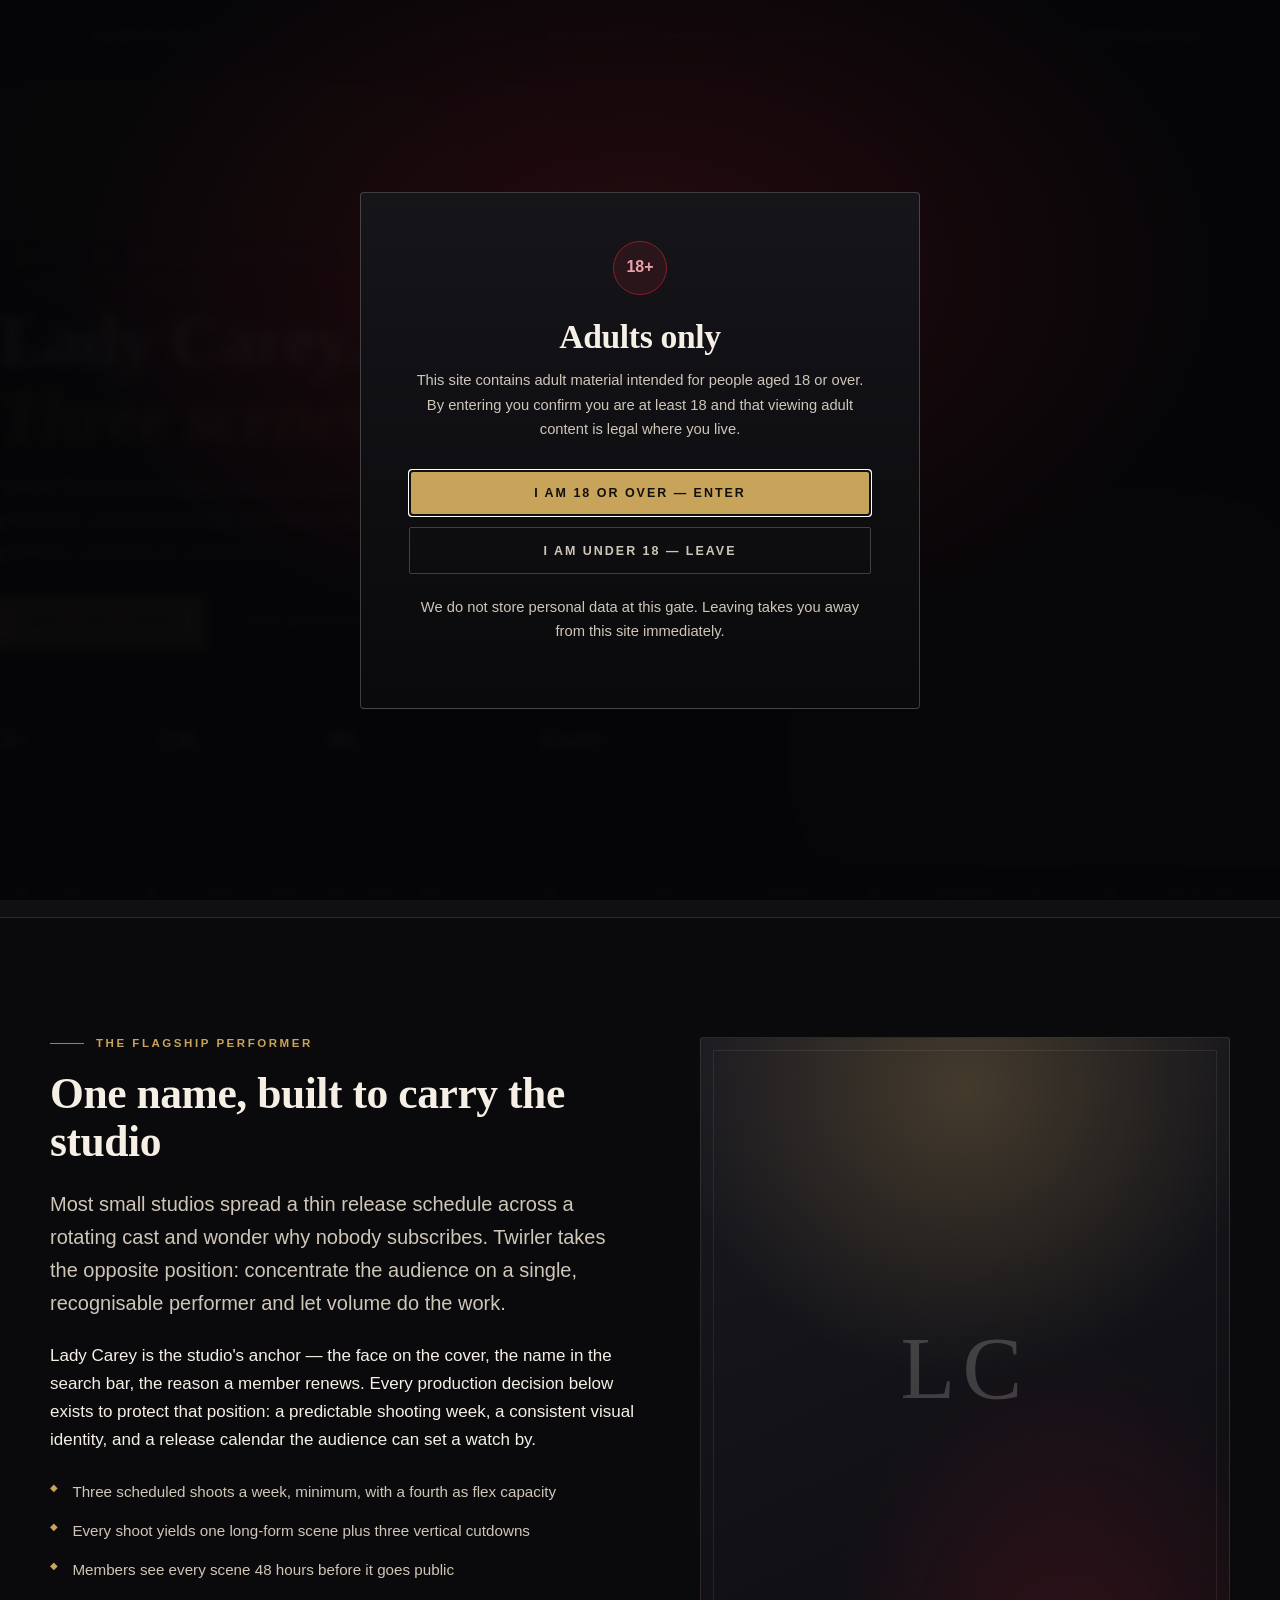
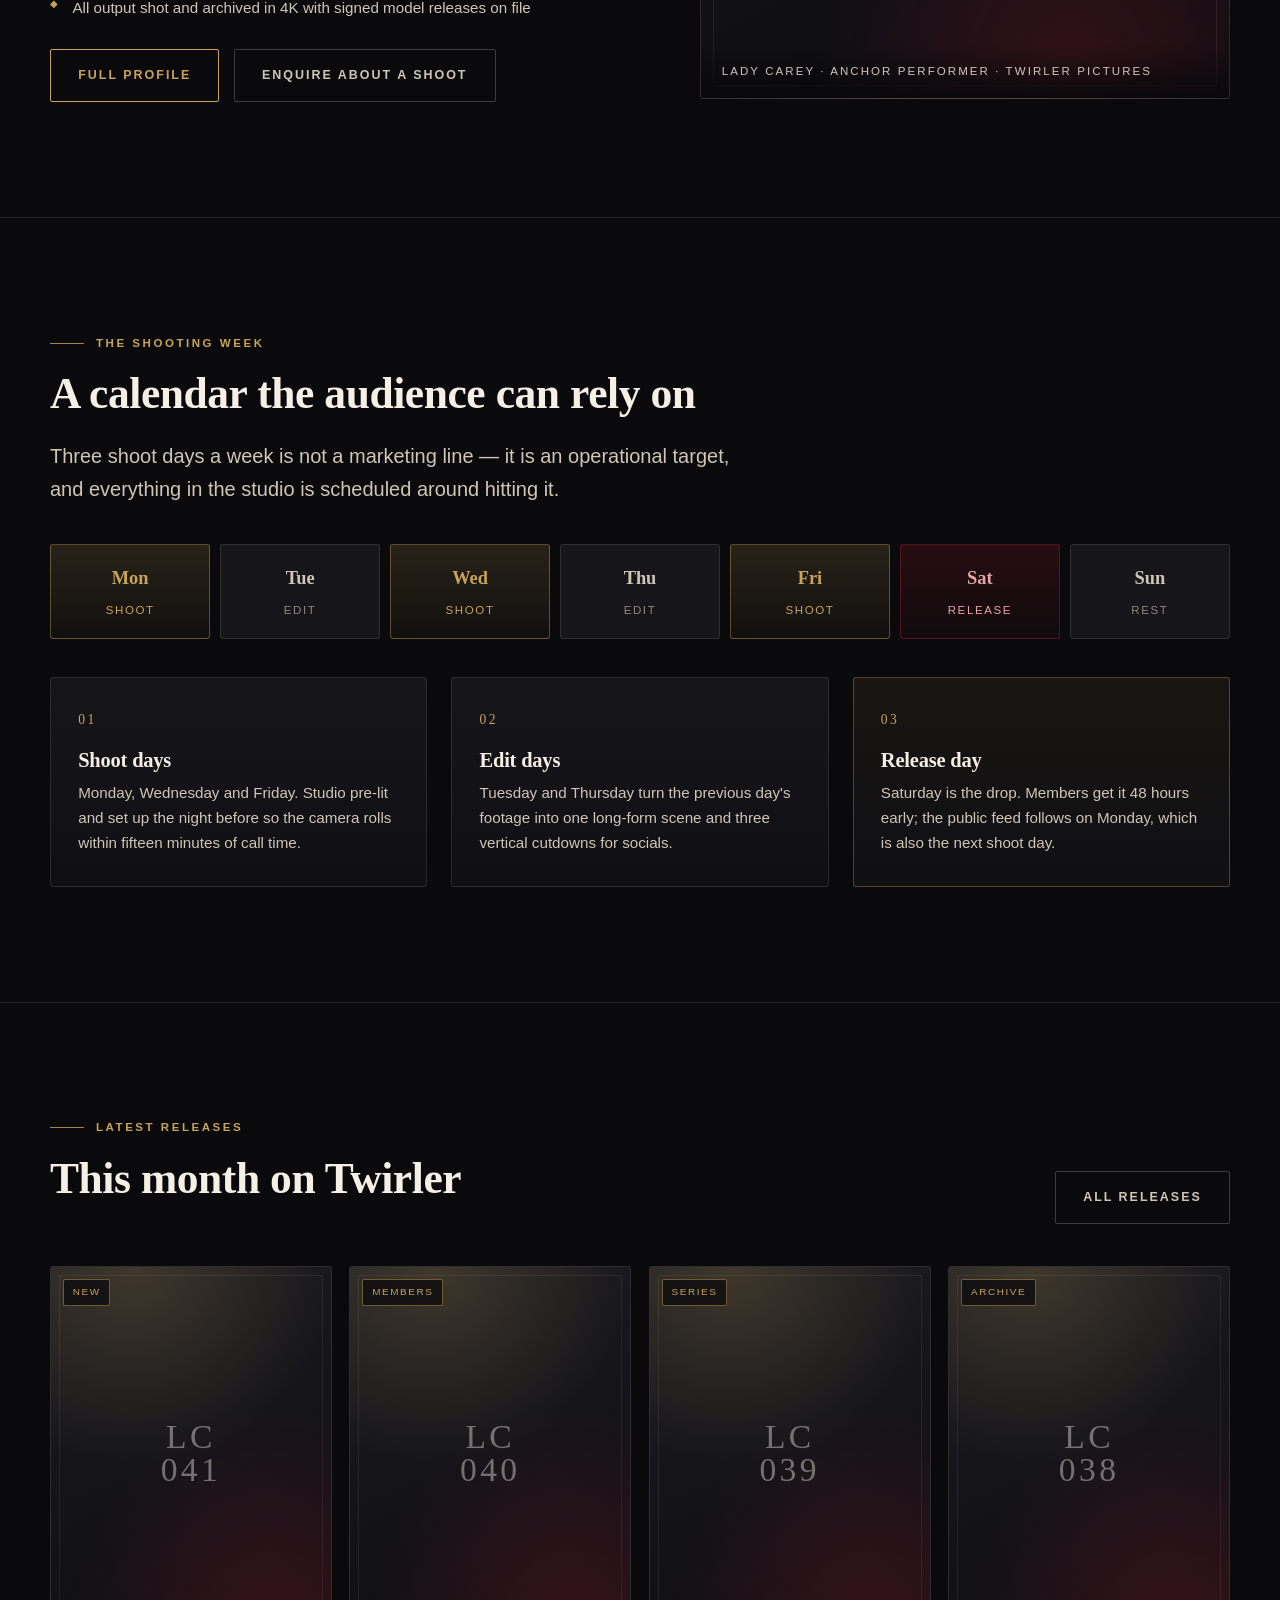
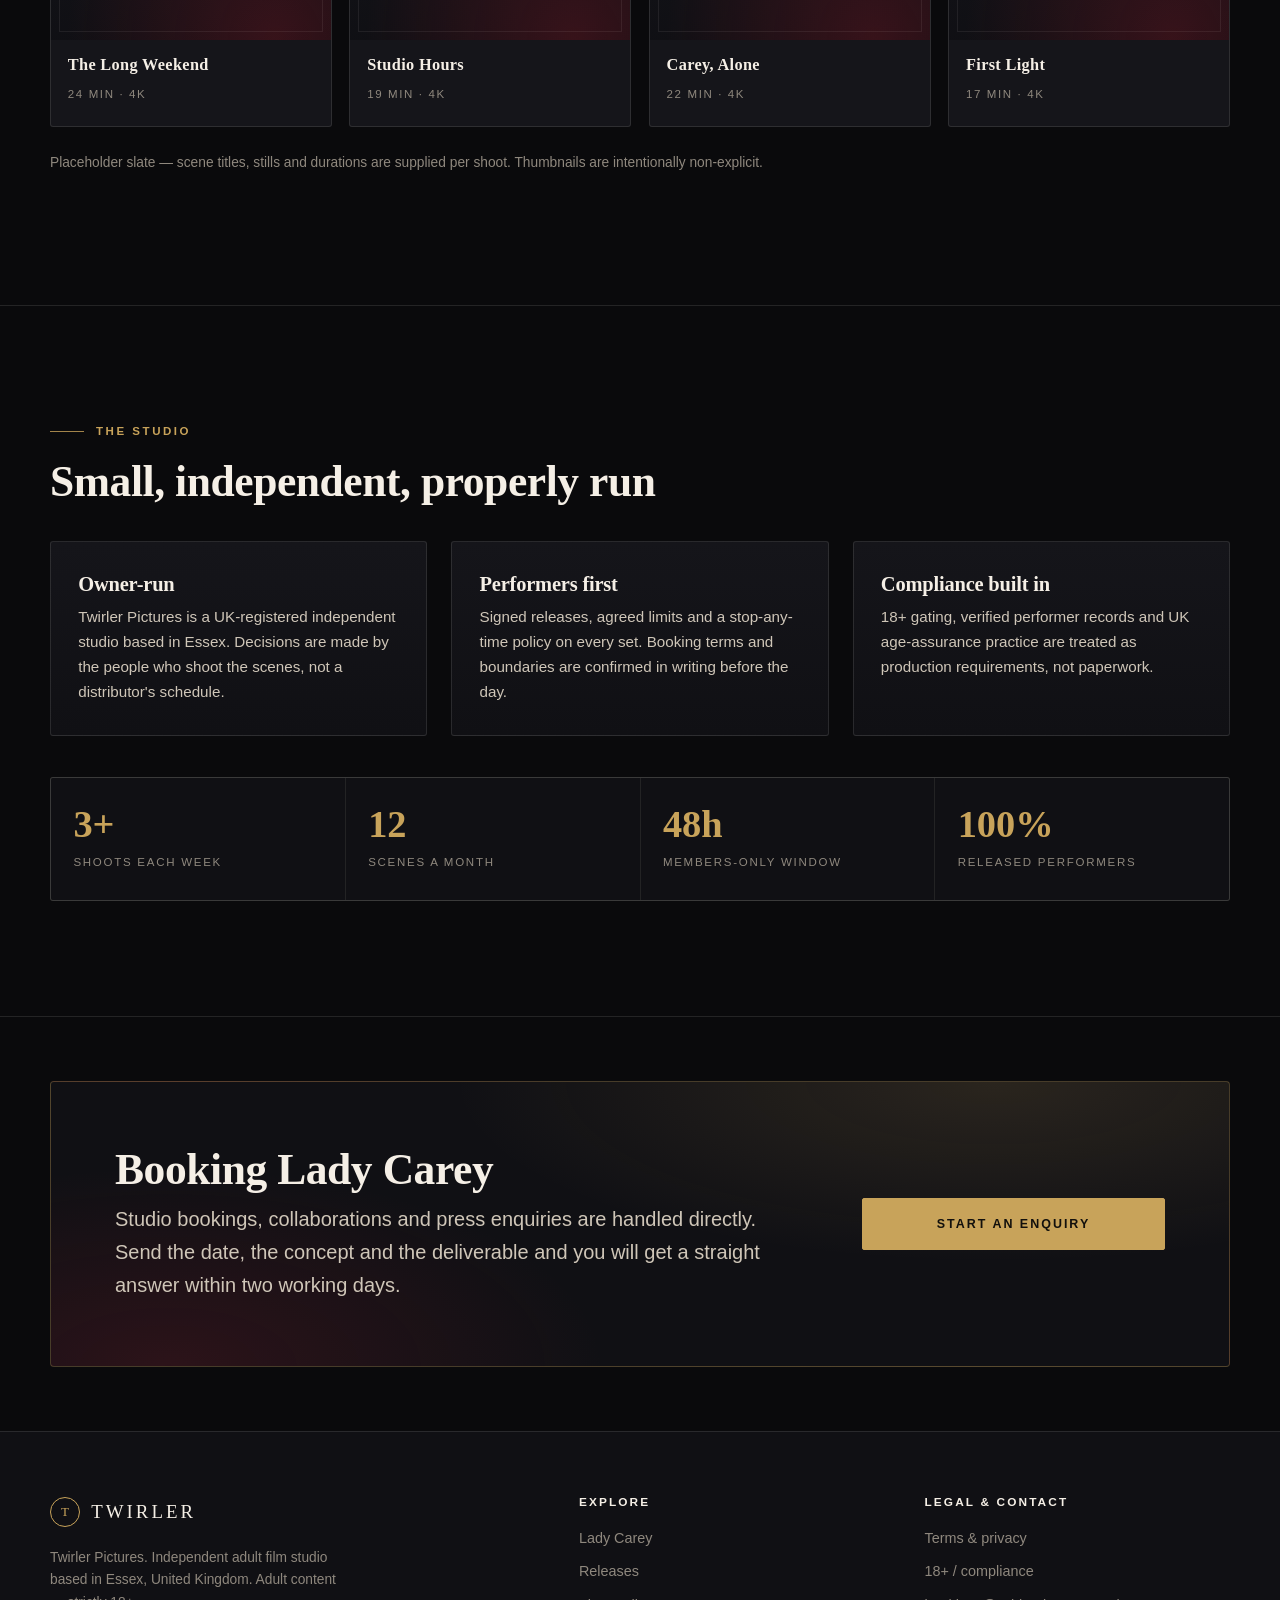
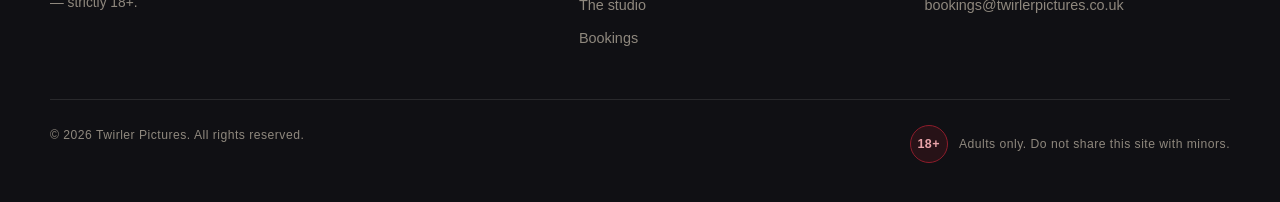
==== index.html @ 987fd709 "Add Twirler site (Lady Carey-led), Hatchable deploy guide and business plan PDF - Static site: age g" ====
<!DOCTYPE html>
<html lang="en-GB" class="gated">
<head>
<meta charset="utf-8">
<meta name="viewport" content="width=device-width, initial-scale=1">
<title>Twirler Pictures — Lady Carey</title>
<meta name="description" content="Twirler Pictures is an independent adult studio based in Essex, UK. Home of Lady Carey — three new shoots every week.">
<meta name="robots" content="noindex">
<link rel="stylesheet" href="assets/css/site.css">
</head>
<body>

<!-- ================= AGE GATE ================= -->
<div class="gate" id="age-gate" role="dialog" aria-modal="true" aria-labelledby="gate-title">
  <div class="gate-panel">
    <div class="badge-18">18+</div>
    <h2 id="gate-title">Adults only</h2>
    <p>This site contains adult material intended for people aged 18 or over. By entering you confirm you are at least 18 and that viewing adult content is legal where you live.</p>
    <div class="gate-actions">
      <button class="btn btn--solid" data-gate-enter type="button">I am 18 or over — enter</button>
      <button class="btn btn--ghost" data-gate-exit type="button">I am under 18 — leave</button>
    </div>
    <p class="gate-small">We do not store personal data at this gate. Leaving takes you away from this site immediately.</p>
  </div>
</div>

<!-- ================= NAV ================= -->
<header class="nav">
  <div class="wrap nav-inner">
    <a class="brand" href="index.html"><span class="brand-mark">T</span> Twirler</a>
    <nav class="nav-links" aria-label="Primary">
      <a href="lady-carey.html">Lady Carey</a>
      <a href="shoots.html">Releases</a>
      <a href="studio.html">Studio</a>
      <a href="booking.html">Bookings</a>
    </nav>
    <a class="btn btn--ghost" href="booking.html">Work with us</a>
  </div>
</header>

<main id="main" tabindex="-1">

  <!-- ================= HERO ================= -->
  <section class="hero">
    <div class="wrap hero-inner">
      <span class="hero-kicker"><span class="dot"></span> Essex, UK · New scenes every week</span>
      <h1>Lady Carey.<br><em>Three scenes a week.</em></h1>
      <p class="hero-sub">Twirler Pictures is a small, owner-run adult studio built around one performer and one promise: a reliable release rhythm, shot properly, released on schedule.</p>
      <div class="btn-row">
        <a class="btn btn--solid" href="lady-carey.html">Meet Lady Carey</a>
        <a class="btn btn--ghost" href="shoots.html">See the release slate</a>
      </div>
      <div class="hero-meta">
        <div><b>3+</b><span>Shoots / week</span></div>
        <div><b>156</b><span>Releases / year</span></div>
        <div><b>4K</b><span>Production standard</span></div>
        <div><b>Essex</b><span>Studio base</span></div>
      </div>
    </div>
  </section>

  <div class="strip" aria-hidden="true">
    <div class="strip-track">
      <span>Lady Carey</span><span>New scene every Mon · Wed · Fri</span><span>4K &amp; vertical cutdowns</span><span>Members first</span><span>Booking 2027</span>
      <span>Lady Carey</span><span>New scene every Mon · Wed · Fri</span><span>4K &amp; vertical cutdowns</span><span>Members first</span><span>Booking 2027</span>
    </div>
  </div>

  <!-- ================= THE CASE FOR CAREY ================= -->
  <section class="section">
    <div class="wrap split">
      <div>
        <p class="eyebrow">The flagship performer</p>
        <h2>One name, built to carry the studio</h2>
        <p class="lede">Most small studios spread a thin release schedule across a rotating cast and wonder why nobody subscribes. Twirler takes the opposite position: concentrate the audience on a single, recognisable performer and let volume do the work.</p>
        <p>Lady Carey is the studio's anchor — the face on the cover, the name in the search bar, the reason a member renews. Every production decision below exists to protect that position: a predictable shooting week, a consistent visual identity, and a release calendar the audience can set a watch by.</p>
        <ul class="tick">
          <li>Three scheduled shoots a week, minimum, with a fourth as flex capacity</li>
          <li>Every shoot yields one long-form scene plus three vertical cutdowns</li>
          <li>Members see every scene 48 hours before it goes public</li>
          <li>All output shot and archived in 4K with signed model releases on file</li>
        </ul>
        <div class="btn-row">
          <a class="btn" href="lady-carey.html">Full profile</a>
          <a class="btn btn--ghost" href="booking.html">Enquire about a shoot</a>
        </div>
      </div>
      <div class="portrait">
        <span class="frame" aria-hidden="true"></span>
        <span class="initials" aria-hidden="true">LC</span>
        <span class="caption">Lady Carey · Anchor performer · Twirler Pictures</span>
      </div>
    </div>
  </section>

  <!-- ================= RHYTHM ================= -->
  <section class="section">
    <div class="wrap">
      <p class="eyebrow">The shooting week</p>
      <h2>A calendar the audience can rely on</h2>
      <p class="lede">Three shoot days a week is not a marketing line — it is an operational target, and everything in the studio is scheduled around hitting it.</p>
      <div class="rhythm" role="list" aria-label="Weekly production calendar">
        <div class="day is-shoot" role="listitem"><b>Mon</b>Shoot</div>
        <div class="day" role="listitem"><b>Tue</b>Edit</div>
        <div class="day is-shoot" role="listitem"><b>Wed</b>Shoot</div>
        <div class="day" role="listitem"><b>Thu</b>Edit</div>
        <div class="day is-shoot" role="listitem"><b>Fri</b>Shoot</div>
        <div class="day is-live" role="listitem"><b>Sat</b>Release</div>
        <div class="day" role="listitem"><b>Sun</b>Rest</div>
      </div>
      <div class="grid grid-3" style="margin-top:2.4rem">
        <article class="card">
          <span class="num">01</span>
          <h3>Shoot days</h3>
          <p>Monday, Wednesday and Friday. Studio pre-lit and set up the night before so the camera rolls within fifteen minutes of call time.</p>
        </article>
        <article class="card">
          <span class="num">02</span>
          <h3>Edit days</h3>
          <p>Tuesday and Thursday turn the previous day's footage into one long-form scene and three vertical cutdowns for socials.</p>
        </article>
        <article class="card card--feature">
          <span class="num">03</span>
          <h3>Release day</h3>
          <p>Saturday is the drop. Members get it 48 hours early; the public feed follows on Monday, which is also the next shoot day.</p>
        </article>
      </div>
    </div>
  </section>

  <!-- ================= LATEST ================= -->
  <section class="section">
    <div class="wrap">
      <div style="display:flex;flex-wrap:wrap;gap:1.5rem;justify-content:space-between;align-items:flex-end">
        <div>
          <p class="eyebrow">Latest releases</p>
          <h2>This month on Twirler</h2>
        </div>
        <a class="btn btn--ghost" href="shoots.html">All releases</a>
      </div>
      <div class="releases">
        <article class="release"><span class="tag">New</span><div class="release-thumb"><span class="mono">LC<br>041</span></div><div class="release-body"><h4>The Long Weekend</h4><span>24 min · 4K</span></div></article>
        <article class="release"><span class="tag">Members</span><div class="release-thumb"><span class="mono">LC<br>040</span></div><div class="release-body"><h4>Studio Hours</h4><span>19 min · 4K</span></div></article>
        <article class="release"><span class="tag">Series</span><div class="release-thumb"><span class="mono">LC<br>039</span></div><div class="release-body"><h4>Carey, Alone</h4><span>22 min · 4K</span></div></article>
        <article class="release"><span class="tag">Archive</span><div class="release-thumb"><span class="mono">LC<br>038</span></div><div class="release-body"><h4>First Light</h4><span>17 min · 4K</span></div></article>
      </div>
      <p class="small muted" style="margin-top:1.6rem">Placeholder slate — scene titles, stills and durations are supplied per shoot. Thumbnails are intentionally non-explicit.</p>
    </div>
  </section>

  <!-- ================= STUDIO ================= -->
  <section class="section">
    <div class="wrap">
      <p class="eyebrow">The studio</p>
      <h2>Small, independent, properly run</h2>
      <div class="grid grid-3" style="margin-top:2.2rem">
        <article class="card">
          <h3>Owner-run</h3>
          <p>Twirler Pictures is a UK-registered independent studio based in Essex. Decisions are made by the people who shoot the scenes, not a distributor's schedule.</p>
        </article>
        <article class="card">
          <h3>Performers first</h3>
          <p>Signed releases, agreed limits and a stop-any-time policy on every set. Booking terms and boundaries are confirmed in writing before the day.</p>
        </article>
        <article class="card">
          <h3>Compliance built in</h3>
          <p>18+ gating, verified performer records and UK age-assurance practice are treated as production requirements, not paperwork.</p>
        </article>
      </div>
      <div class="stats">
        <div class="stat"><b>3+</b><span>Shoots each week</span></div>
        <div class="stat"><b>12</b><span>Scenes a month</span></div>
        <div class="stat"><b>48h</b><span>Members-only window</span></div>
        <div class="stat"><b>100%</b><span>Released performers</span></div>
      </div>
    </div>
  </section>

  <!-- ================= CTA ================= -->
  <section class="section section--tight">
    <div class="wrap">
      <div class="band">
        <div>
          <h2 style="margin-bottom:.6rem">Booking Lady Carey</h2>
          <p class="lede" style="margin:0">Studio bookings, collaborations and press enquiries are handled directly. Send the date, the concept and the deliverable and you will get a straight answer within two working days.</p>
        </div>
        <div>
          <a class="btn btn--solid" href="booking.html" style="width:100%">Start an enquiry</a>
        </div>
      </div>
    </div>
  </section>

</main>

<!-- ================= FOOTER ================= -->
<footer class="footer">
  <div class="wrap">
    <div class="footer-grid">
      <div>
        <a class="brand" href="index.html" style="margin-bottom:1.2rem"><span class="brand-mark">T</span> Twirler</a>
        <p class="small muted" style="margin-top:1.2rem;max-width:38ch">Twirler Pictures. Independent adult film studio based in Essex, United Kingdom. Adult content — strictly 18+.</p>
      </div>
      <div>
        <h4>Explore</h4>
        <ul>
          <li><a href="lady-carey.html">Lady Carey</a></li>
          <li><a href="shoots.html">Releases</a></li>
          <li><a href="studio.html">The studio</a></li>
          <li><a href="booking.html">Bookings</a></li>
        </ul>
      </div>
      <div>
        <h4>Legal &amp; contact</h4>
        <ul>
          <li><a href="legal.html">Terms &amp; privacy</a></li>
          <li><a href="legal.html#compliance">18+ / compliance</a></li>
          <li><a href="mailto:bookings@twirlerpictures.co.uk">bookings@twirlerpictures.co.uk</a></li>
        </ul>
      </div>
    </div>
    <div class="footer-bottom">
      <span>© <span data-year>2026</span> Twirler Pictures. All rights reserved.</span>
      <span style="display:flex;align-items:center;gap:.7rem"><span class="badge-18" aria-hidden="true">18+</span> Adults only. Do not share this site with minors.</span>
    </div>
  </div>
</footer>

<script src="assets/js/site.js"></script>
</body>
</html>
---- assets/css/site.css ----
/* ============================================================
   Twirler Pictures — site styles
   Dark editorial system: ink, cream, gold, oxblood
   ============================================================ */

:root{
  --ink:#0a0a0c;
  --ink-2:#101014;
  --panel:#15151a;
  --panel-2:#1b1b21;
  --line:rgba(245,239,230,.11);
  --line-strong:rgba(245,239,230,.22);
  --cream:#f5efe6;
  --cream-dim:#cfc6b8;
  --muted:#8f887e;
  --gold:#c8a35a;
  --gold-soft:rgba(200,163,90,.16);
  --oxblood:#8e1c2b;
  --oxblood-soft:rgba(142,28,43,.18);
  --max:1180px;
  --serif:"Playfair Display",Georgia,"Times New Roman",serif;
  --sans:"Inter",-apple-system,BlinkMacSystemFont,"Segoe UI",Helvetica,Arial,sans-serif;
}

*,*::before,*::after{box-sizing:border-box}

html{scroll-behavior:smooth;-webkit-text-size-adjust:100%}

body{
  margin:0;
  background:var(--ink);
  color:var(--cream);
  font-family:var(--sans);
  font-size:17px;
  line-height:1.65;
  -webkit-font-smoothing:antialiased;
}

img{max-width:100%;display:block}
a{color:inherit;text-decoration:none}
p{margin:0 0 1.1em}
h1,h2,h3,h4{font-family:var(--serif);font-weight:600;line-height:1.1;margin:0 0 .5em;letter-spacing:-.01em}
h1{font-size:clamp(2.6rem,6vw,4.4rem)}
h2{font-size:clamp(1.9rem,3.4vw,2.9rem)}
h3{font-size:1.28rem}
h4{font-size:1.02rem;font-family:var(--sans);font-weight:600;letter-spacing:.02em}

::selection{background:var(--gold);color:#111}

/* ---------- layout ---------- */
.wrap{width:min(var(--max),calc(100% - 3rem));margin-inline:auto}
.section{padding:clamp(4rem,9vw,7.5rem) 0;position:relative}
.section--tight{padding:clamp(2.5rem,5vw,4rem) 0}
.section + .section{border-top:1px solid var(--line)}
.grid{display:grid;gap:1.5rem}
.grid-3{grid-template-columns:repeat(3,1fr)}
.grid-2{grid-template-columns:repeat(2,1fr)}
@media(max-width:860px){.grid-3,.grid-2{grid-template-columns:1fr}}

/* ---------- type utilities ---------- */
.eyebrow{
  font-family:var(--sans);
  font-size:.72rem;
  font-weight:600;
  letter-spacing:.22em;
  text-transform:uppercase;
  color:var(--gold);
  margin:0 0 1.1rem;
  display:flex;align-items:center;gap:.75rem;
}
.eyebrow::before{content:"";width:34px;height:1px;background:var(--gold);opacity:.8}
.lede{font-size:clamp(1.05rem,1.7vw,1.25rem);color:var(--cream-dim);max-width:62ch}
.muted{color:var(--muted)}
.small{font-size:.86rem}
.center{text-align:center}
.center .eyebrow{justify-content:center}
.center .lede{margin-inline:auto}

/* ---------- nav ---------- */
.nav{
  position:sticky;top:0;z-index:60;
  backdrop-filter:blur(14px);
  background:rgba(10,10,12,.78);
  border-bottom:1px solid var(--line);
}
.nav-inner{display:flex;align-items:center;justify-content:space-between;gap:2rem;height:74px}
.brand{display:flex;align-items:center;gap:.7rem;font-family:var(--serif);font-size:1.18rem;letter-spacing:.16em;text-transform:uppercase}
.brand-mark{
  width:30px;height:30px;border:1px solid var(--gold);border-radius:50%;
  display:grid;place-items:center;font-family:var(--serif);font-size:.82rem;color:var(--gold);
  letter-spacing:0;text-transform:none;
}
.nav-links{display:flex;align-items:center;gap:1.9rem;font-size:.83rem;letter-spacing:.13em;text-transform:uppercase;color:var(--cream-dim)}
.nav-links a{padding:.4rem 0;border-bottom:1px solid transparent;transition:color .2s,border-color .2s}
.nav-links a:hover,.nav-links a[aria-current="page"]{color:var(--cream);border-color:var(--gold)}
@media(max-width:820px){.nav-links{display:none}}

/* ---------- buttons ---------- */
.btn{
  display:inline-flex;align-items:center;justify-content:center;gap:.6rem;
  padding:.95rem 1.7rem;border:1px solid var(--gold);border-radius:2px;
  font-size:.78rem;font-weight:600;letter-spacing:.16em;text-transform:uppercase;
  color:var(--gold);background:transparent;cursor:pointer;
  transition:background .22s,color .22s,transform .22s;
}
.btn:hover{background:var(--gold);color:#12100c;transform:translateY(-1px)}
.btn--solid{background:var(--gold);color:#12100c}
.btn--solid:hover{background:var(--cream);border-color:var(--cream)}
.btn--ghost{border-color:var(--line-strong);color:var(--cream-dim)}
.btn--ghost:hover{background:rgba(245,239,230,.06);color:var(--cream);border-color:var(--line-strong)}
.btn-row{display:flex;flex-wrap:wrap;gap:.9rem;margin-top:1.8rem}

/* ---------- hero ---------- */
.hero{
  position:relative;min-height:min(88vh,820px);display:flex;align-items:flex-end;
  overflow:hidden;border-bottom:1px solid var(--line);
  background:
    radial-gradient(1100px 620px at 22% 12%,rgba(200,163,90,.18),transparent 62%),
    radial-gradient(900px 720px at 88% 88%,rgba(142,28,43,.34),transparent 66%),
    linear-gradient(180deg,#0c0c10 0%,#0a0a0c 60%,#08080a 100%);
}
.hero::after{
  content:"";position:absolute;inset:0;pointer-events:none;
  background-image:
    linear-gradient(rgba(245,239,230,.028) 1px,transparent 1px),
    linear-gradient(90deg,rgba(245,239,230,.028) 1px,transparent 1px);
  background-size:88px 88px;
  mask-image:radial-gradient(circle at 50% 45%,#000 10%,transparent 78%);
  -webkit-mask-image:radial-gradient(circle at 50% 45%,#000 10%,transparent 78%);
}
.hero-inner{position:relative;z-index:2;padding:clamp(3rem,7vw,6rem) 0 clamp(3rem,6vw,5rem);width:100%}
.hero-kicker{
  display:inline-flex;align-items:center;gap:.7rem;
  border:1px solid var(--line-strong);border-radius:100px;
  padding:.42rem 1rem;font-size:.7rem;letter-spacing:.2em;text-transform:uppercase;
  color:var(--cream-dim);margin-bottom:1.8rem;background:rgba(10,10,12,.5);
}
.hero-kicker .dot{width:6px;height:6px;border-radius:50%;background:var(--gold);box-shadow:0 0 0 3px rgba(200,163,90,.18)}
.hero h1{margin-bottom:1rem;max-width:19ch}
.hero h1 em{font-style:italic;color:var(--gold)}
.hero-sub{font-size:clamp(1.02rem,1.6vw,1.2rem);color:var(--cream-dim);max-width:54ch;margin-bottom:.4rem}
.hero-meta{display:flex;flex-wrap:wrap;gap:2.4rem;margin-top:2.6rem;padding-top:1.7rem;border-top:1px solid var(--line)}
.hero-meta div{min-width:120px}
.hero-meta b{display:block;font-family:var(--serif);font-size:1.6rem;color:var(--cream);font-weight:600}
.hero-meta span{font-size:.72rem;letter-spacing:.16em;text-transform:uppercase;color:var(--muted)}

/* ---------- marquee strip ---------- */
.strip{border-block:1px solid var(--line);background:var(--ink-2);overflow:hidden}
.strip-track{display:flex;gap:3rem;padding:.95rem 0;white-space:nowrap;animation:slide 34s linear infinite;font-size:.72rem;letter-spacing:.24em;text-transform:uppercase;color:var(--muted)}
.strip-track span{display:inline-flex;align-items:center;gap:3rem}
.strip-track span::after{content:"◆";color:var(--gold);font-size:.6rem}
@keyframes slide{from{transform:translateX(0)}to{transform:translateX(-50%)}}
@media(prefers-reduced-motion:reduce){.strip-track{animation:none}}

/* ---------- cards ---------- */
.card{
  background:linear-gradient(180deg,var(--panel),var(--ink-2));
  border:1px solid var(--line);border-radius:3px;padding:1.9rem 1.7rem;
  transition:border-color .25s,transform .25s;
}
.card:hover{border-color:var(--line-strong);transform:translateY(-3px)}
.card h3{margin-bottom:.55rem}
.card p{margin:0;color:var(--cream-dim);font-size:.95rem}
.card .num{
  font-family:var(--serif);font-size:.85rem;color:var(--gold);
  letter-spacing:.18em;display:block;margin-bottom:1.1rem;
}
.card--feature{border-color:rgba(200,163,90,.34);background:linear-gradient(180deg,rgba(200,163,90,.08),var(--ink-2))}

/* ---------- rhythm / schedule ---------- */
.rhythm{display:grid;grid-template-columns:repeat(7,1fr);gap:.6rem;margin-top:2.4rem}
.day{
  border:1px solid var(--line);border-radius:3px;padding:1.1rem .7rem;text-align:center;
  background:var(--panel);font-size:.72rem;letter-spacing:.14em;text-transform:uppercase;color:var(--muted);
}
.day b{display:block;font-family:var(--serif);font-size:1.15rem;letter-spacing:0;text-transform:none;color:var(--cream-dim);margin-bottom:.5rem}
.day.is-shoot{background:linear-gradient(180deg,rgba(200,163,90,.16),rgba(200,163,90,.04));border-color:rgba(200,163,90,.4);color:var(--gold)}
.day.is-shoot b{color:var(--gold)}
.day.is-live{background:linear-gradient(180deg,rgba(142,28,43,.22),rgba(142,28,43,.05));border-color:rgba(142,28,43,.5);color:#e8a3a9}
.day.is-live b{color:#e8a3a9}
@media(max-width:720px){.rhythm{grid-template-columns:repeat(4,1fr)}}

/* ---------- release grid ---------- */
.releases{display:grid;grid-template-columns:repeat(4,1fr);gap:1.1rem;margin-top:2.6rem}
.release{position:relative;border:1px solid var(--line);border-radius:3px;overflow:hidden;background:var(--panel);transition:border-color .25s,transform .25s}
.release:hover{border-color:rgba(200,163,90,.45);transform:translateY(-4px)}
.release-thumb{
  aspect-ratio:3/4;position:relative;
  background:
    radial-gradient(120% 90% at 30% 0%,rgba(200,163,90,.22),transparent 60%),
    radial-gradient(120% 100% at 80% 100%,rgba(142,28,43,.32),transparent 62%),
    linear-gradient(160deg,#1a1a20,#0d0d11);
  display:grid;place-items:center;
}
.release-thumb::after{content:"";position:absolute;inset:8px;border:1px solid rgba(245,239,230,.07)}
.release-thumb .mono{
  font-family:var(--serif);font-size:2.1rem;color:rgba(245,239,230,.42);letter-spacing:.1em;text-align:center;line-height:1;
}
.release-body{padding:1rem 1.05rem 1.2rem}
.release-body h4{margin:0 0 .3rem;font-family:var(--serif);font-size:1.02rem;font-weight:600}
.release-body span{font-size:.72rem;letter-spacing:.14em;text-transform:uppercase;color:var(--muted)}
.tag{
  position:absolute;top:.75rem;left:.75rem;z-index:2;
  font-size:.62rem;letter-spacing:.16em;text-transform:uppercase;
  padding:.28rem .55rem;border:1px solid rgba(200,163,90,.5);border-radius:2px;
  background:rgba(10,10,12,.75);color:var(--gold);
}
@media(max-width:980px){.releases{grid-template-columns:repeat(2,1fr)}}

/* ---------- profile / split rows ---------- */
.split{display:grid;grid-template-columns:1.05fr .95fr;gap:clamp(2rem,5vw,4.5rem);align-items:center}
.split--rev{grid-template-columns:.95fr 1.05fr}
@media(max-width:900px){.split,.split--rev{grid-template-columns:1fr}}
.portrait{
  position:relative;aspect-ratio:4/5;border:1px solid var(--line);border-radius:3px;
  background:
    radial-gradient(90% 70% at 50% 8%,rgba(200,163,90,.26),transparent 62%),
    radial-gradient(80% 90% at 70% 100%,rgba(142,28,43,.3),transparent 60%),
    linear-gradient(155deg,#191920,#0b0b0f);
  display:grid;place-items:center;overflow:hidden;
}
.portrait .initials{font-family:var(--serif);font-size:clamp(3rem,9vw,5.6rem);color:rgba(245,239,230,.2);letter-spacing:.08em}
.portrait .caption{
  position:absolute;left:0;right:0;bottom:0;padding:1.1rem 1.3rem;
  background:linear-gradient(transparent,rgba(8,8,10,.92));
  font-size:.72rem;letter-spacing:.18em;text-transform:uppercase;color:var(--cream-dim);
}
.frame{position:absolute;inset:12px;border:1px solid rgba(245,239,230,.08);pointer-events:none}

/* ---------- stats ---------- */
.stats{display:grid;grid-template-columns:repeat(4,1fr);gap:1px;background:var(--line);border:1px solid var(--line);border-radius:3px;overflow:hidden;margin-top:2.6rem}
.stat{background:var(--ink-2);padding:1.7rem 1.4rem}
.stat b{display:block;font-family:var(--serif);font-size:clamp(1.7rem,3vw,2.4rem);color:var(--gold);font-weight:600;line-height:1}
.stat span{display:block;margin-top:.6rem;font-size:.72rem;letter-spacing:.15em;text-transform:uppercase;color:var(--muted)}
@media(max-width:760px){.stats{grid-template-columns:repeat(2,1fr)}}

/* ---------- list ---------- */
.tick{list-style:none;padding:0;margin:1.6rem 0 0;display:grid;gap:.85rem}
.tick li{display:flex;gap:.9rem;color:var(--cream-dim);font-size:.95rem}
.tick li::before{content:"◆";color:var(--gold);font-size:.62rem;line-height:1.9;flex:none}

/* ---------- cta band ---------- */
.band{
  border:1px solid rgba(200,163,90,.3);border-radius:4px;padding:clamp(2.4rem,5vw,4rem);
  background:
    radial-gradient(900px 300px at 80% 0%,rgba(200,163,90,.14),transparent 60%),
    radial-gradient(700px 320px at 10% 100%,rgba(142,28,43,.22),transparent 62%),
    var(--ink-2);
  display:grid;grid-template-columns:1.4fr .6fr;gap:2.5rem;align-items:center;
}
@media(max-width:820px){.band{grid-template-columns:1fr}}

/* ---------- forms ---------- */
.form{display:grid;gap:1.1rem;margin-top:2rem}
.field{display:grid;gap:.5rem}
.field label{font-size:.72rem;letter-spacing:.16em;text-transform:uppercase;color:var(--muted)}
.field input,.field select,.field textarea{
  appearance:none;background:var(--panel);border:1px solid var(--line);border-radius:2px;
  padding:.85rem 1rem;color:var(--cream);font-family:var(--sans);font-size:.95rem;
}
.field input:focus,.field select:focus,.field textarea:focus{outline:none;border-color:var(--gold);box-shadow:0 0 0 3px var(--gold-soft)}
.field textarea{min-height:130px;resize:vertical}
.form-note{font-size:.8rem;color:var(--muted);margin-top:.4rem}

/* ---------- footer ---------- */
.footer{border-top:1px solid var(--line);background:var(--ink-2);padding:4rem 0 2.4rem;margin-top:0}
.footer-grid{display:grid;grid-template-columns:1.6fr 1fr 1fr;gap:2.5rem}
@media(max-width:820px){.footer-grid{grid-template-columns:1fr}}
.footer h4{font-size:.74rem;letter-spacing:.18em;text-transform:uppercase;color:var(--cream);margin-bottom:1.1rem}
.footer ul{list-style:none;padding:0;margin:0;display:grid;gap:.6rem;font-size:.9rem;color:var(--muted)}
.footer a:hover{color:var(--gold)}
.footer-bottom{
  margin-top:3rem;padding-top:1.6rem;border-top:1px solid var(--line);
  display:flex;flex-wrap:wrap;gap:1rem;justify-content:space-between;
  font-size:.76rem;color:var(--muted);letter-spacing:.04em;
}
.badge-18{
  display:inline-grid;place-items:center;width:38px;height:38px;border-radius:50%;
  border:1px solid var(--oxblood);color:#e8a3a9;font-size:.78rem;font-weight:700;
  background:var(--oxblood-soft);
}

/* ---------- age gate ---------- */
.gate{
  position:fixed;inset:0;z-index:200;display:grid;place-items:center;padding:1.5rem;
  background:radial-gradient(900px 600px at 50% 30%,rgba(142,28,43,.24),transparent 65%),rgba(6,6,8,.97);
  backdrop-filter:blur(6px);
}
.gate[hidden]{display:none}
.gate-panel{
  width:min(560px,100%);border:1px solid var(--line-strong);border-radius:4px;
  background:linear-gradient(180deg,var(--panel),var(--ink));padding:clamp(2rem,4vw,3rem);
  text-align:center;
}
.gate-panel .badge-18{margin:0 auto 1.5rem;width:54px;height:54px;font-size:1rem}
.gate-panel h2{font-size:clamp(1.5rem,3.5vw,2.1rem);margin-bottom:.8rem}
.gate-panel p{font-size:.92rem;color:var(--cream-dim)}
.gate-actions{display:grid;gap:.7rem;margin-top:1.8rem}
.gate-actions .btn{width:100%}
.gate-small{font-size:.72rem;color:var(--muted);margin-top:1.4rem;line-height:1.6}

/* ---------- utilities ---------- */
.sr{position:absolute;width:1px;height:1px;padding:0;margin:-1px;overflow:hidden;clip:rect(0,0,0,0);white-space:nowrap;border:0}
.page-head{padding:clamp(3.5rem,8vw,6.5rem) 0 clamp(2rem,4vw,3rem);border-bottom:1px solid var(--line);
  background:radial-gradient(800px 400px at 15% 0%,rgba(200,163,90,.12),transparent 62%),var(--ink)}
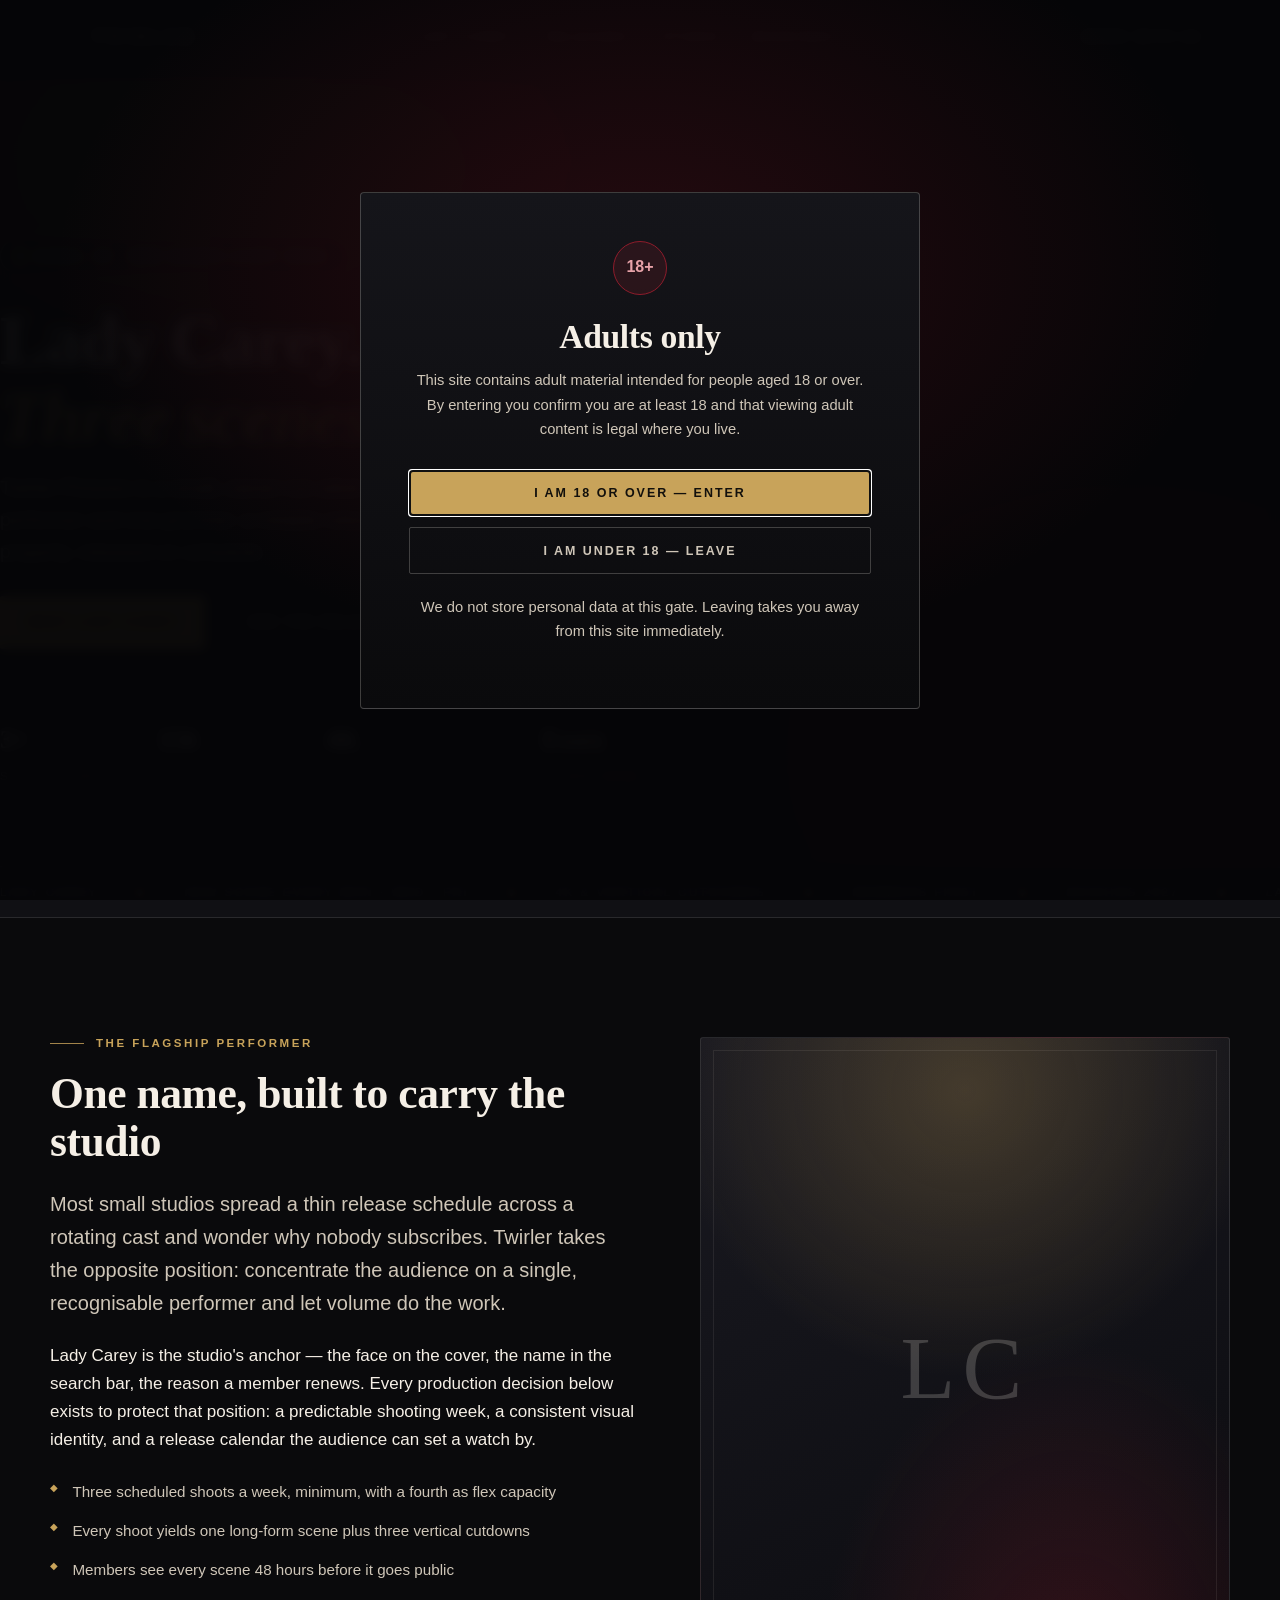
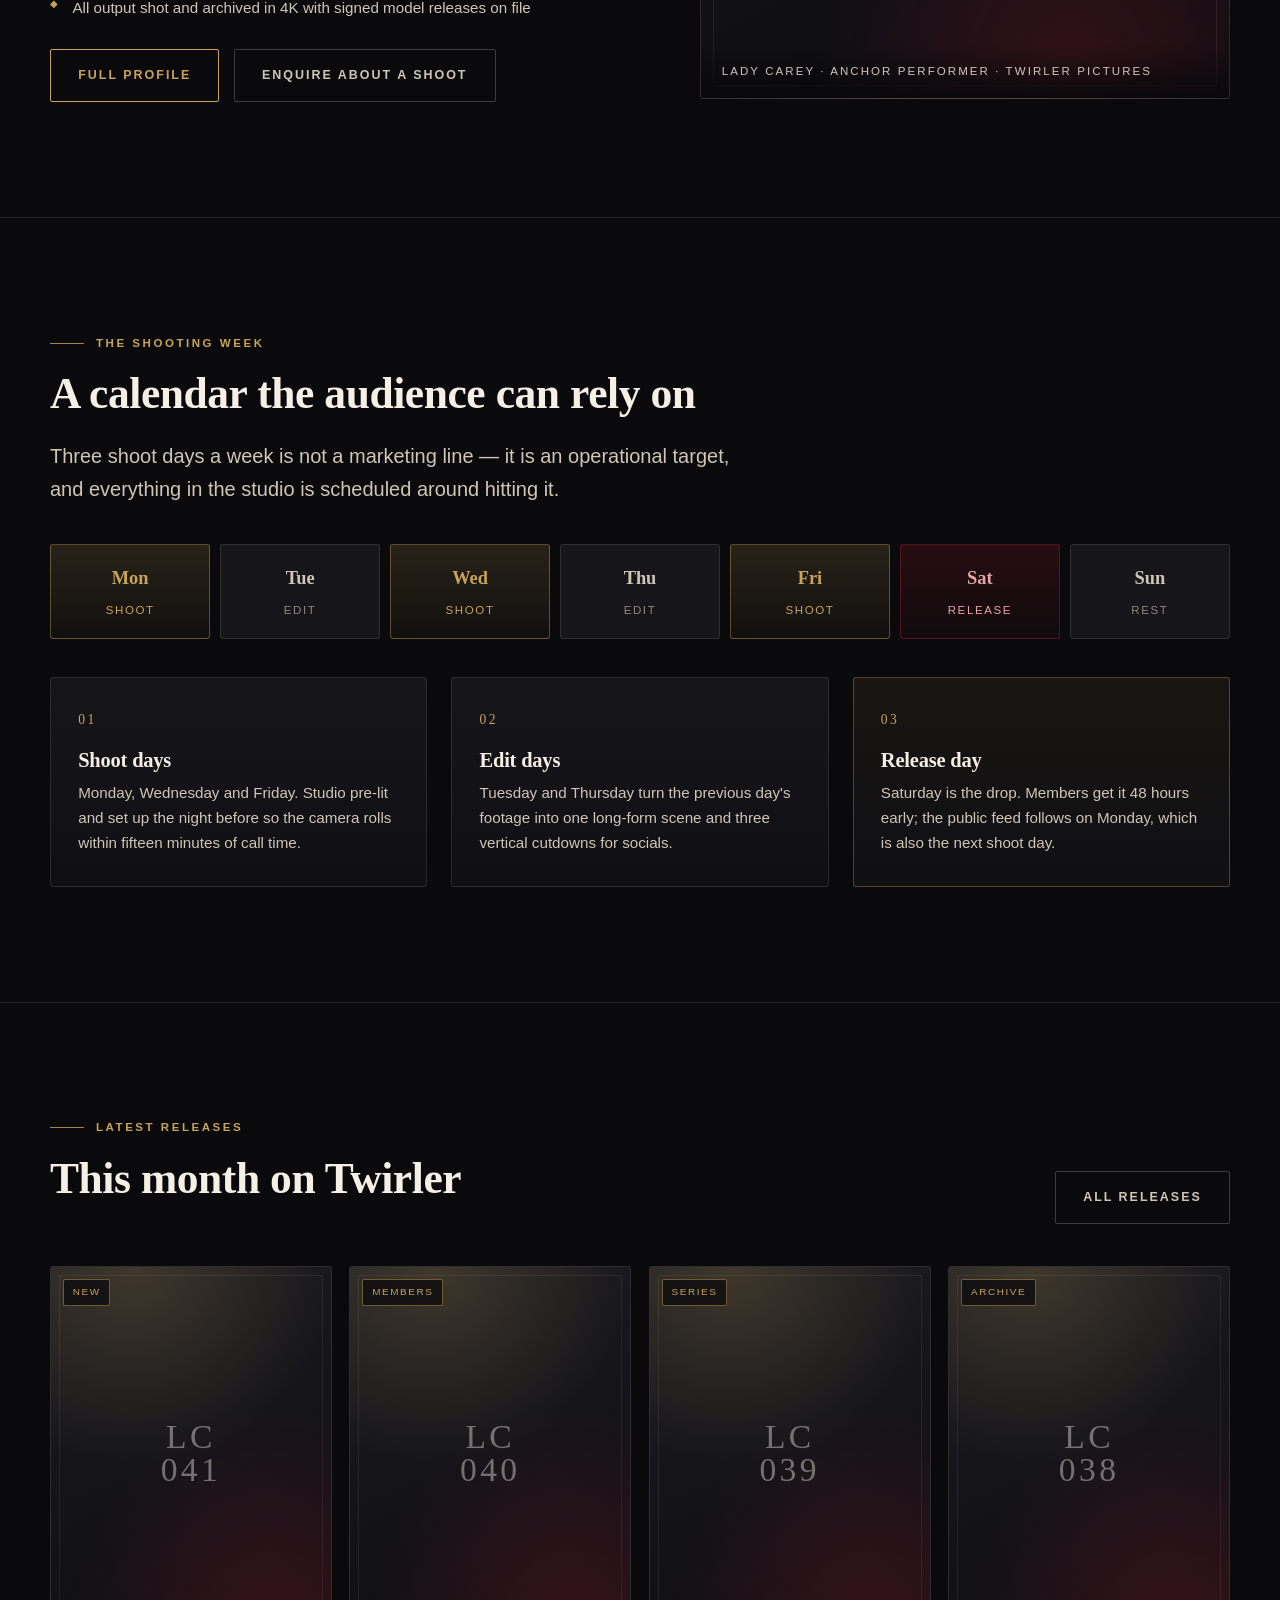
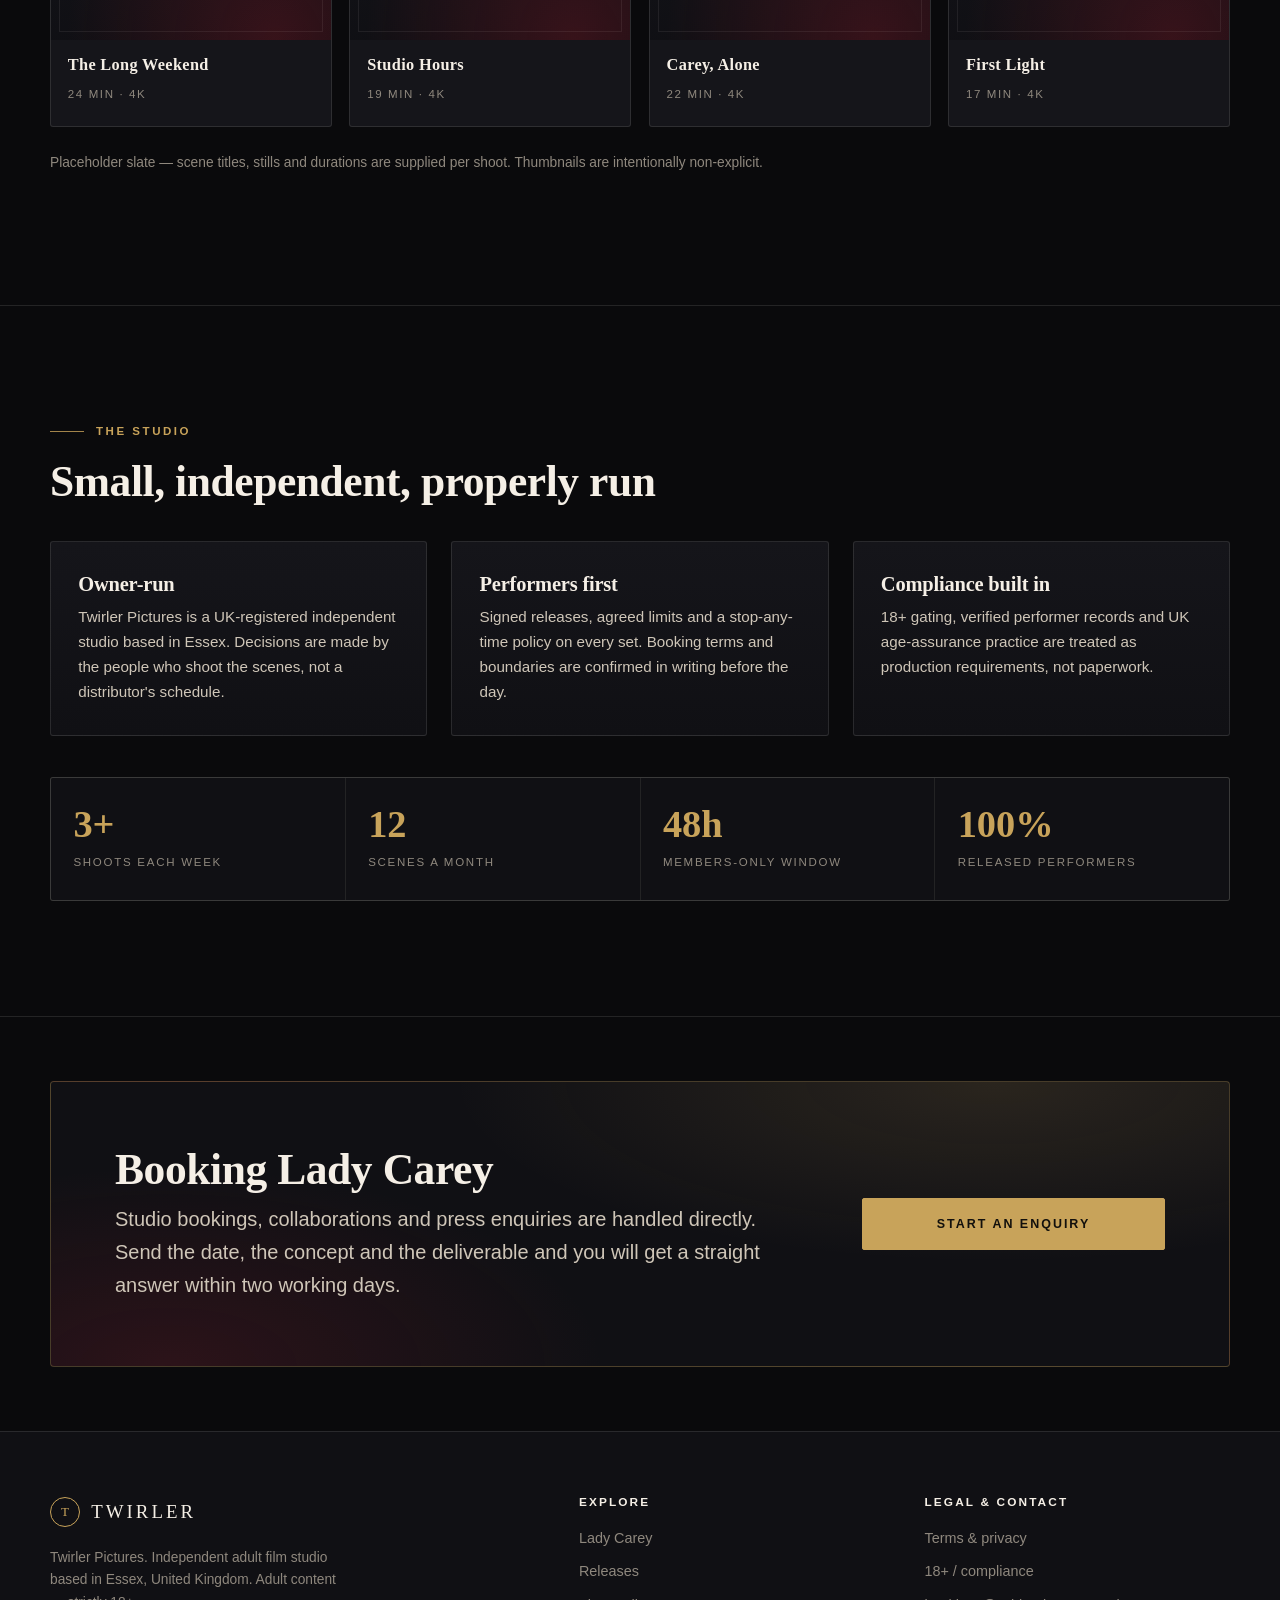
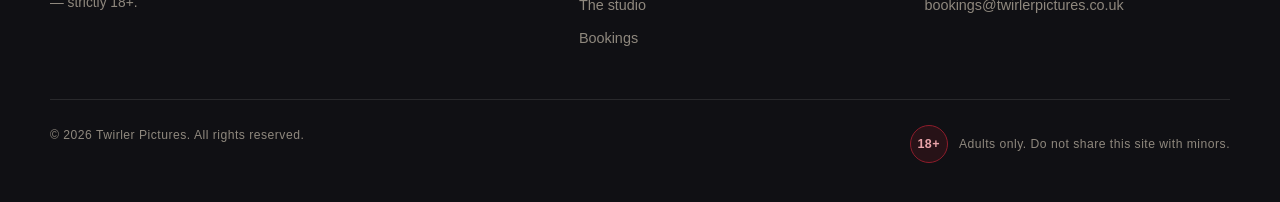
==== commit 13531e79: "Mobile: ticker wraps as chips, schedule stacks, tighter text wrapping - Strip rebuilt as two equal g" ====
--- a/index.html
+++ b/index.html
@@ -61,8 +61,20 @@
 
   <div class="strip" aria-hidden="true">
     <div class="strip-track">
-      <span>Lady Carey</span><span>New scene every Mon · Wed · Fri</span><span>4K &amp; vertical cutdowns</span><span>Members first</span><span>Booking 2027</span>
-      <span>Lady Carey</span><span>New scene every Mon · Wed · Fri</span><span>4K &amp; vertical cutdowns</span><span>Members first</span><span>Booking 2027</span>
+      <div class="strip-group">
+        <span>Lady Carey</span>
+        <span>New scene every Mon · Wed · Fri</span>
+        <span>4K &amp; vertical cutdowns</span>
+        <span>Members first</span>
+        <span>Booking 2027</span>
+      </div>
+      <div class="strip-group strip-group--clone">
+        <span>Lady Carey</span>
+        <span>New scene every Mon · Wed · Fri</span>
+        <span>4K &amp; vertical cutdowns</span>
+        <span>Members first</span>
+        <span>Booking 2027</span>
+      </div>
     </div>
   </div>
 
--- a/assets/css/site.css
+++ b/assets/css/site.css
@@ -146,9 +146,13 @@
 
 /* ---------- marquee strip ---------- */
 .strip{border-block:1px solid var(--line);background:var(--ink-2);overflow:hidden}
-.strip-track{display:flex;gap:3rem;padding:.95rem 0;white-space:nowrap;animation:slide 34s linear infinite;font-size:.72rem;letter-spacing:.24em;text-transform:uppercase;color:var(--muted)}
-.strip-track span{display:inline-flex;align-items:center;gap:3rem}
-.strip-track span::after{content:"◆";color:var(--gold);font-size:.6rem}
+.strip-track{display:flex;width:max-content;animation:slide 46s linear infinite}
+.strip-group{display:flex;align-items:center;padding:.95rem 0;flex:none}
+.strip-group span{
+  display:inline-flex;align-items:center;white-space:nowrap;
+  font-size:.72rem;letter-spacing:.22em;text-transform:uppercase;color:var(--muted);
+}
+.strip-group span::after{content:"◆";color:var(--gold);font-size:.55rem;margin:0 2.4rem}
 @keyframes slide{from{transform:translateX(0)}to{transform:translateX(-50%)}}
 @media(prefers-reduced-motion:reduce){.strip-track{animation:none}}
 
@@ -178,7 +182,13 @@
 .day.is-shoot b{color:var(--gold)}
 .day.is-live{background:linear-gradient(180deg,rgba(142,28,43,.22),rgba(142,28,43,.05));border-color:rgba(142,28,43,.5);color:#e8a3a9}
 .day.is-live b{color:#e8a3a9}
-@media(max-width:720px){.rhythm{grid-template-columns:repeat(4,1fr)}}
+@media(max-width:720px){.rhythm{grid-template-columns:repeat(3,1fr);gap:.5rem}}
+@media(max-width:560px){
+  /* stack the week: label left, activity right — no squeezed cells */
+  .rhythm{grid-template-columns:1fr;gap:.45rem;margin-top:1.8rem}
+  .day{display:flex;align-items:center;justify-content:space-between;text-align:left;padding:.72rem 1rem;letter-spacing:.12em}
+  .day b{margin:0;font-size:1rem;letter-spacing:0}
+}
 
 /* ---------- release grid ---------- */
 .releases{display:grid;grid-template-columns:repeat(4,1fr);gap:1.1rem;margin-top:2.6rem}
@@ -303,3 +313,80 @@
 .sr{position:absolute;width:1px;height:1px;padding:0;margin:-1px;overflow:hidden;clip:rect(0,0,0,0);white-space:nowrap;border:0}
 .page-head{padding:clamp(3.5rem,8vw,6.5rem) 0 clamp(2rem,4vw,3rem);border-bottom:1px solid var(--line);
   background:radial-gradient(800px 400px at 15% 0%,rgba(200,163,90,.12),transparent 62%),var(--ink)}
+
+/* ============================================================
+   MOBILE REFINEMENTS
+   Small screens: let text fill the measure, wrap cleanly,
+   and stop any card from squeezing a phrase into a column.
+   ============================================================ */
+
+h1,h2,h3,h4,p,li,.caption,.hero-sub,
+.release-body h4,.stat b,.day b,.card h3{overflow-wrap:break-word}
+
+@media(max-width:760px){
+  body{font-size:16px;line-height:1.6}
+  .wrap{width:calc(100% - 2.25rem)}
+  .section{padding:2.75rem 0}
+
+  /* ticker becomes a wrapped set of chips instead of an off-screen marquee */
+  .strip-track{animation:none;width:100%}
+  .strip-group--clone{display:none}
+  .strip-group{
+    width:100%;flex-wrap:wrap;justify-content:center;
+    gap:.45rem .5rem;padding:.85rem .9rem;
+  }
+  .strip-group span{
+    padding:.34rem .72rem;border:1px solid var(--line);border-radius:100px;
+    font-size:.6rem;letter-spacing:.12em;line-height:1.5;color:var(--cream-dim);
+    white-space:normal;text-align:center;
+  }
+  .strip-group span::after{content:none}
+
+  /* hero numbers: even two-up grid, no ragged 120px minimums */
+  .hero-meta{display:grid;grid-template-columns:repeat(2,minmax(0,1fr));gap:1.25rem 1rem;margin-top:2rem;padding-top:1.35rem}
+  .hero-meta div{min-width:0}
+  .hero-meta b{font-size:1.35rem}
+  .hero-meta span{font-size:.64rem;letter-spacing:.1em;line-height:1.5;display:block}
+
+  .hero{min-height:auto}
+  .hero-inner{padding:3rem 0 2.5rem}
+  .hero h1{max-width:none}
+
+  .card{padding:1.5rem 1.25rem}
+  .card p{font-size:.94rem}
+  .tick li{font-size:.92rem;gap:.7rem}
+  .tick li::before{line-height:1.75}
+
+  .band{padding:1.75rem 1.35rem;gap:1.5rem}
+  .band .btn{width:100%}
+
+  .releases{gap:.85rem}
+  .release-body{padding:.85rem .9rem 1rem}
+  .release-body h4{font-size:.98rem;line-height:1.35}
+  .release-thumb .mono{font-size:1.7rem}
+
+  .stat{padding:1.25rem 1rem}
+  .stat span{letter-spacing:.1em;line-height:1.5}
+
+  .footer{padding:2.75rem 0 2rem}
+  .footer-bottom{flex-direction:column;align-items:flex-start;gap:.75rem;line-height:1.6}
+
+  .nav-inner{height:64px;gap:1rem}
+  .nav .btn{padding:.72rem 1rem;font-size:.68rem;letter-spacing:.12em;white-space:nowrap}
+  .brand{font-size:1rem;letter-spacing:.12em}
+
+  .page-head{padding:2.75rem 0 1.5rem}
+
+  .gate{padding:1rem}
+  .gate-panel{padding:1.75rem 1.35rem}
+  .gate-actions .btn{padding:.9rem 1rem;font-size:.72rem;letter-spacing:.1em}
+
+  .form .btn{width:100%}
+}
+
+@media(max-width:430px){
+  .nav .btn{display:none}
+  .btn-row{flex-direction:column;align-items:stretch}
+  .btn-row .btn{width:100%}
+  .portrait .caption{font-size:.64rem;letter-spacing:.12em;line-height:1.5}
+}
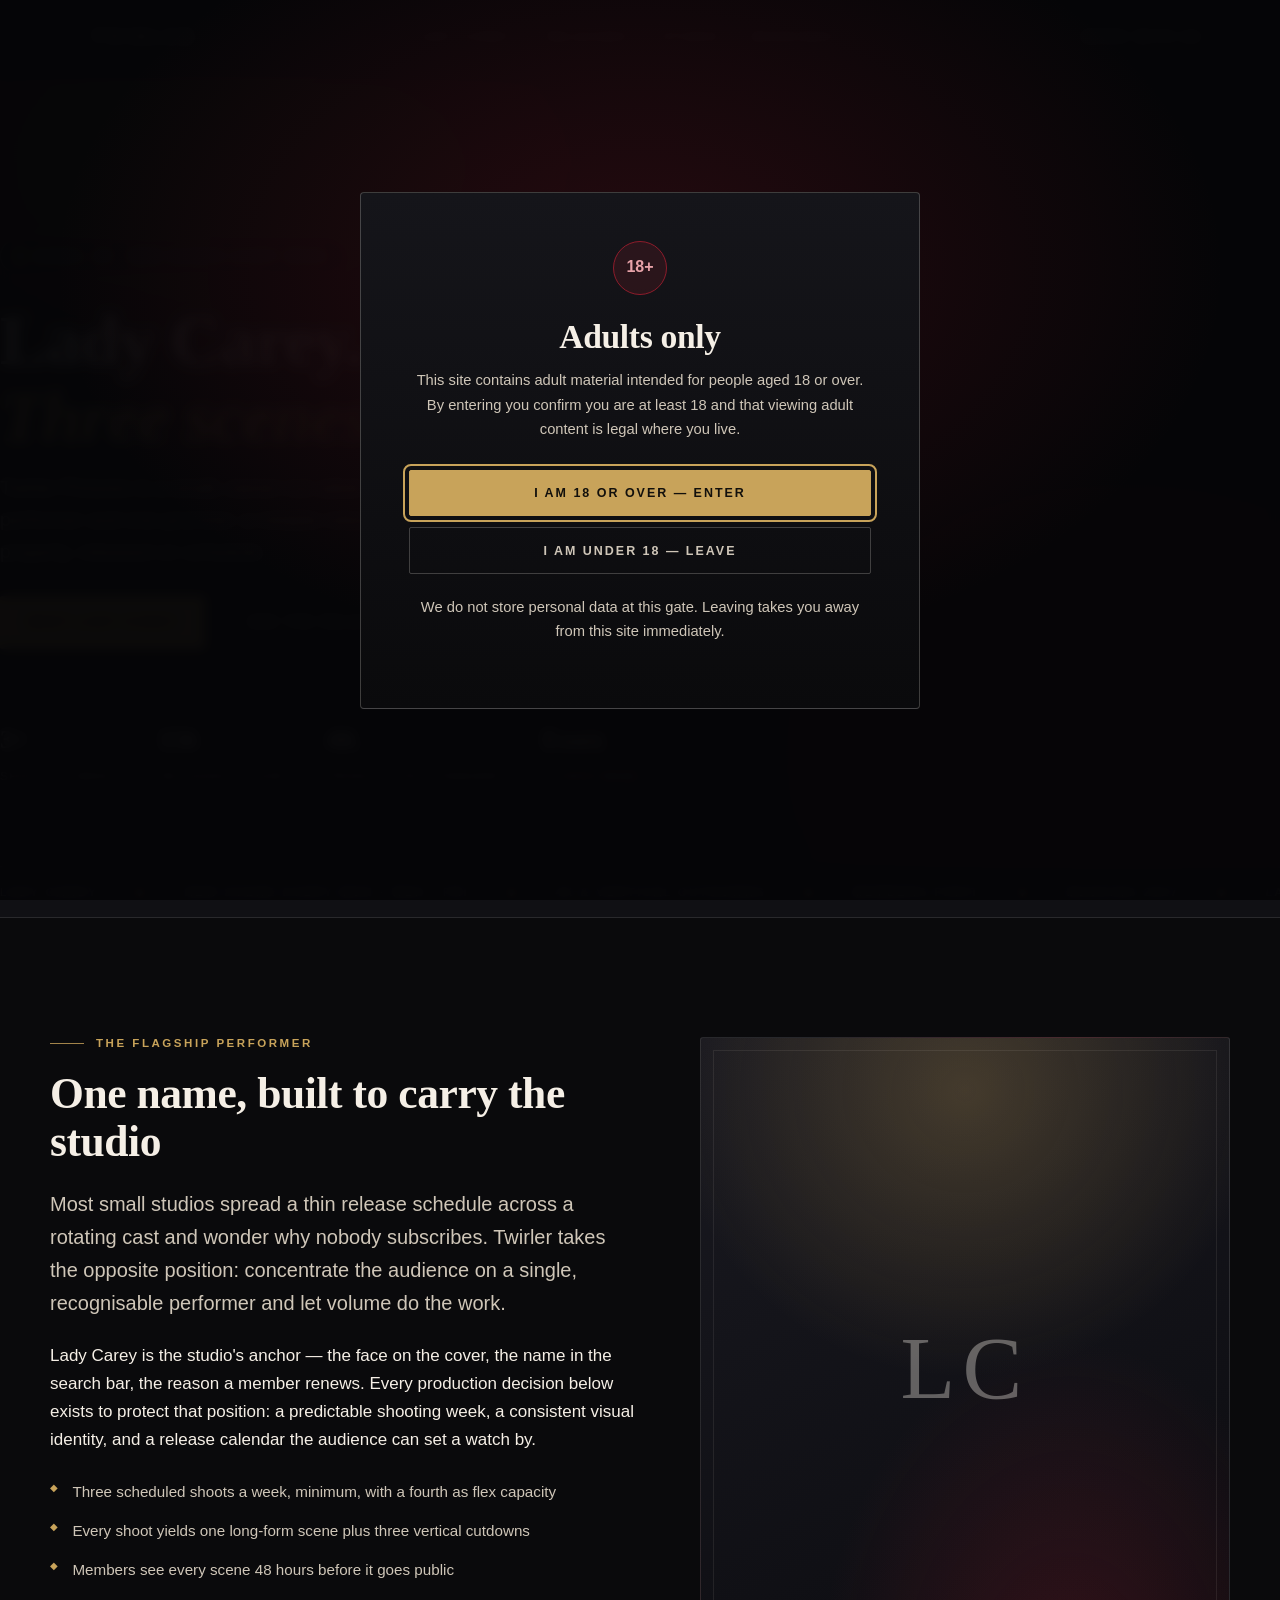
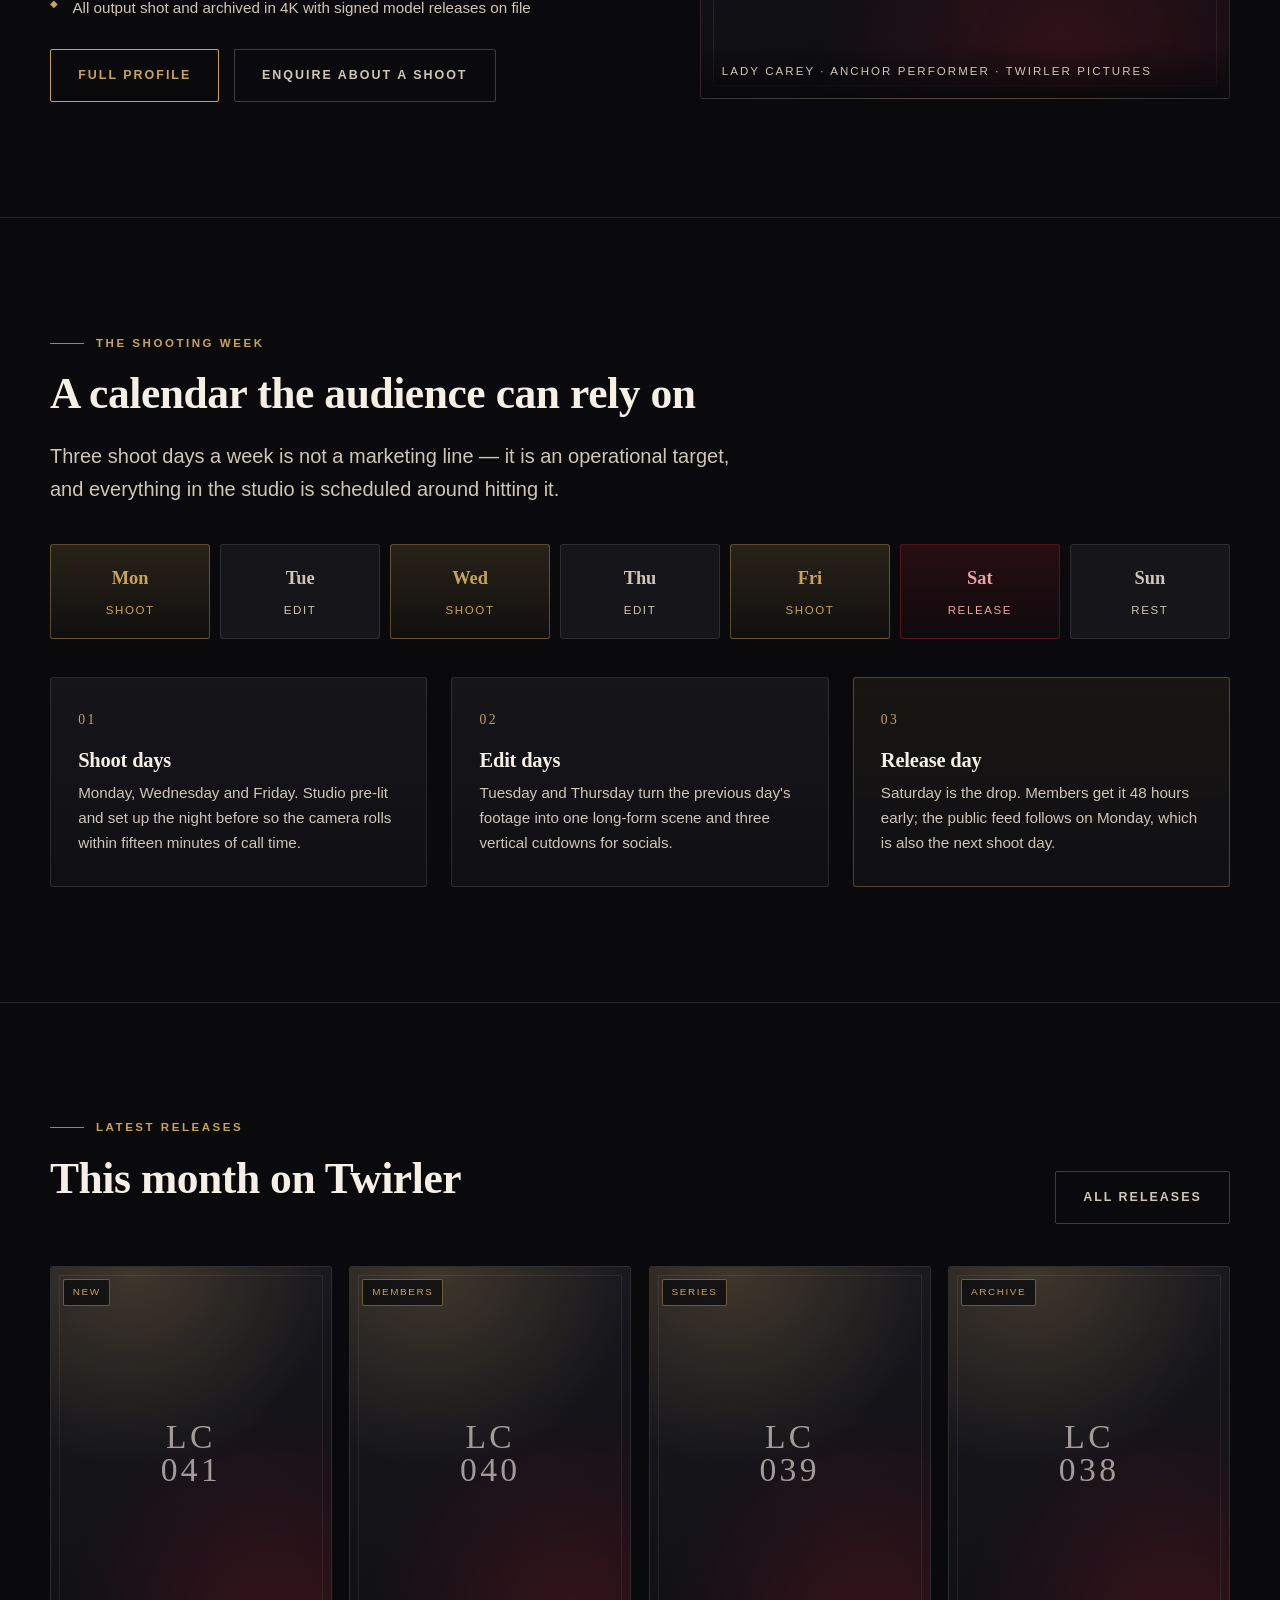
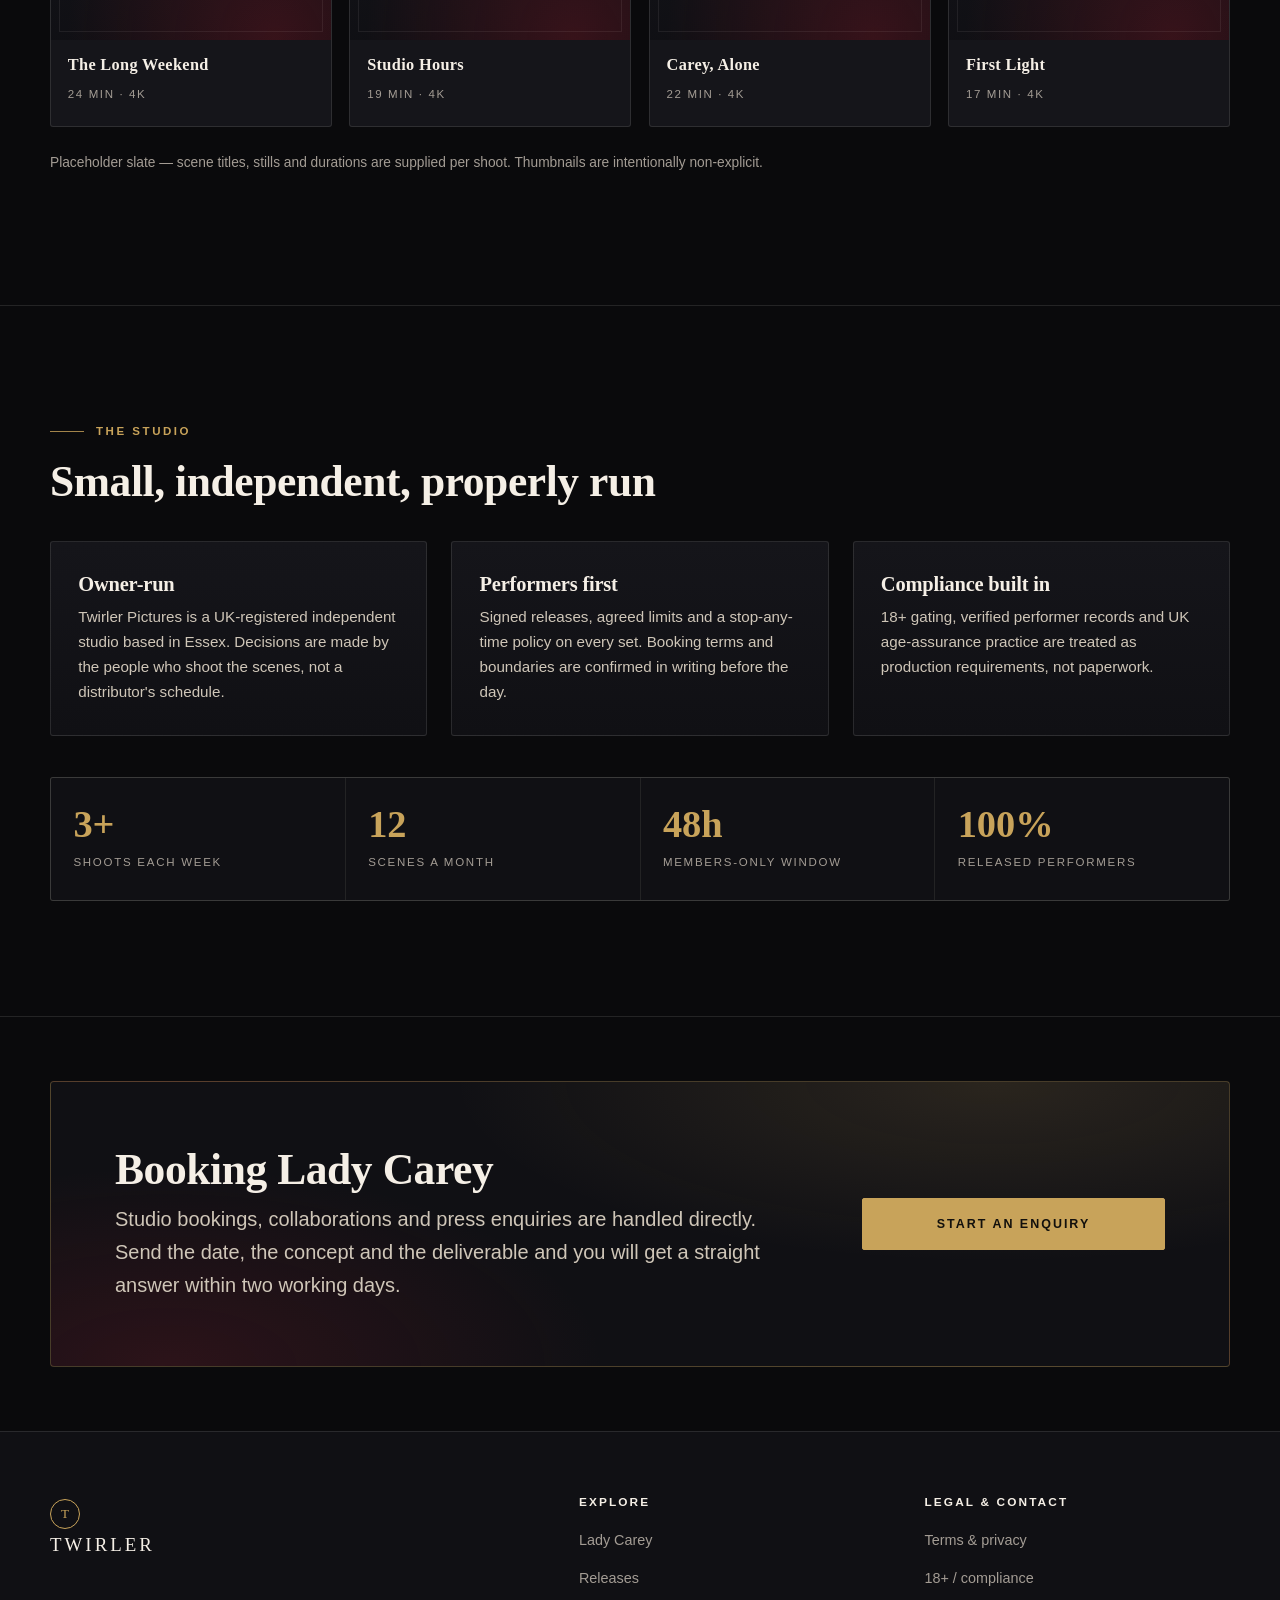
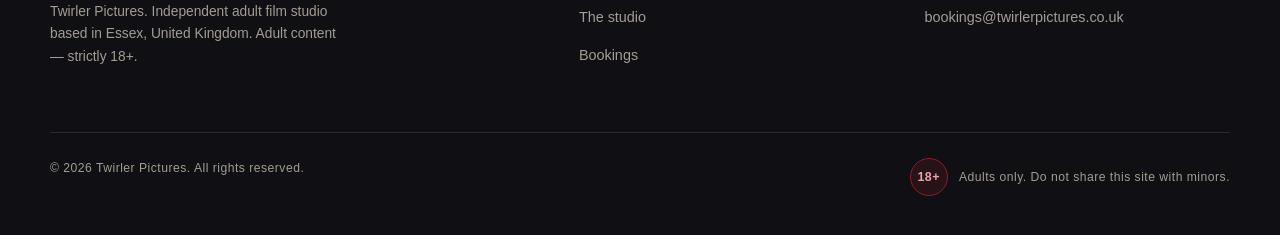
==== commit 1fbabbe1: "Add contrast audit tool, accessibility pass and report - tools/audit_contrast.py: reads the palette " ====
--- a/index.html
+++ b/index.html
@@ -9,6 +9,8 @@
 <link rel="stylesheet" href="assets/css/site.css">
 </head>
 <body>
+
+<a class="skip-link" href="#main">Skip to content</a>
 
 <!-- ================= AGE GATE ================= -->
 <div class="gate" id="age-gate" role="dialog" aria-modal="true" aria-labelledby="gate-title">
--- a/assets/css/site.css
+++ b/assets/css/site.css
@@ -12,7 +12,8 @@
   --line-strong:rgba(245,239,230,.22);
   --cream:#f5efe6;
   --cream-dim:#cfc6b8;
-  --muted:#8f887e;
+  --muted:#a39c94;
+  color-scheme:dark;            /* native widgets: select popups, scrollbars, autofill */
   --gold:#c8a35a;
   --gold-soft:rgba(200,163,90,.16);
   --oxblood:#8e1c2b;
@@ -175,7 +176,7 @@
 .rhythm{display:grid;grid-template-columns:repeat(7,1fr);gap:.6rem;margin-top:2.4rem}
 .day{
   border:1px solid var(--line);border-radius:3px;padding:1.1rem .7rem;text-align:center;
-  background:var(--panel);font-size:.72rem;letter-spacing:.14em;text-transform:uppercase;color:var(--muted);
+  background:var(--panel);font-size:.72rem;letter-spacing:.14em;text-transform:uppercase;color:var(--cream-dim);
 }
 .day b{display:block;font-family:var(--serif);font-size:1.15rem;letter-spacing:0;text-transform:none;color:var(--cream-dim);margin-bottom:.5rem}
 .day.is-shoot{background:linear-gradient(180deg,rgba(200,163,90,.16),rgba(200,163,90,.04));border-color:rgba(200,163,90,.4);color:var(--gold)}
@@ -204,7 +205,7 @@
 }
 .release-thumb::after{content:"";position:absolute;inset:8px;border:1px solid rgba(245,239,230,.07)}
 .release-thumb .mono{
-  font-family:var(--serif);font-size:2.1rem;color:rgba(245,239,230,.42);letter-spacing:.1em;text-align:center;line-height:1;
+  font-family:var(--serif);font-size:2.1rem;color:rgba(245,239,230,.62);letter-spacing:.1em;text-align:center;line-height:1;
 }
 .release-body{padding:1rem 1.05rem 1.2rem}
 .release-body h4{margin:0 0 .3rem;font-family:var(--serif);font-size:1.02rem;font-weight:600}
@@ -229,7 +230,7 @@
     linear-gradient(155deg,#191920,#0b0b0f);
   display:grid;place-items:center;overflow:hidden;
 }
-.portrait .initials{font-family:var(--serif);font-size:clamp(3rem,9vw,5.6rem);color:rgba(245,239,230,.2);letter-spacing:.08em}
+.portrait .initials{font-family:var(--serif);font-size:clamp(3rem,9vw,5.6rem);color:rgba(245,239,230,.36);letter-spacing:.08em}
 .portrait .caption{
   position:absolute;left:0;right:0;bottom:0;padding:1.1rem 1.3rem;
   background:linear-gradient(transparent,rgba(8,8,10,.92));
@@ -269,6 +270,22 @@
   padding:.85rem 1rem;color:var(--cream);font-family:var(--sans);font-size:.95rem;
 }
 .field input:focus,.field select:focus,.field textarea:focus{outline:none;border-color:var(--gold);box-shadow:0 0 0 3px var(--gold-soft)}
+
+/* the select popup is drawn by the browser, not by our panel colours: without
+   these rules the option list renders light with cream text on it (~1.1:1) */
+.field input,.field select,.field textarea{color-scheme:dark}
+.field select option{background:#15151A;color:var(--cream)}
+.field select option:checked,
+.field select option:hover{background:var(--gold);color:#12100c}
+.field ::placeholder{color:#928b83;opacity:1}
+.field input:-webkit-autofill,
+.field input:-webkit-autofill:hover,
+.field input:-webkit-autofill:focus,
+.field textarea:-webkit-autofill{
+  -webkit-text-fill-color:var(--cream);
+  -webkit-box-shadow:0 0 0 1000px #15151A inset;
+  caret-color:var(--cream);
+}
 .field textarea{min-height:130px;resize:vertical}
 .form-note{font-size:.8rem;color:var(--muted);margin-top:.4rem}
 
@@ -390,3 +407,49 @@
   .btn-row .btn{width:100%}
   .portrait .caption{font-size:.64rem;letter-spacing:.12em;line-height:1.5}
 }
+
+/* ============================================================
+   ACCESSIBILITY — focus, tap targets, skip link
+   ============================================================ */
+
+/* visible keyboard focus (mouse users see nothing extra) */
+:focus-visible{
+  outline:2px solid var(--gold);
+  outline-offset:3px;
+  border-radius:2px;
+}
+.btn:focus-visible,
+.gate-actions .btn:focus-visible{outline-offset:4px}
+a:focus-visible{outline-offset:4px}
+.field input:focus-visible,
+.field select:focus-visible,
+.field textarea:focus-visible{border-color:var(--gold);box-shadow:0 0 0 3px var(--gold-soft)}
+
+/* skip straight to the content */
+.skip-link{
+  position:absolute;left:-9999px;top:0;z-index:300;
+  background:var(--gold);color:#12100c;
+  padding:.8rem 1.2rem;font-size:.76rem;font-weight:600;
+  letter-spacing:.12em;text-transform:uppercase;
+}
+.skip-link:focus{left:1rem;top:1rem}
+
+/* comfortable tap targets */
+.btn{min-height:44px}
+.nav-links a{min-height:44px;display:inline-flex;align-items:center}
+.footer a{display:inline-block;padding-block:.15rem}
+.field input,.field select,.field textarea{min-height:44px}
+
+/* nothing behind the gate should scroll */
+html.gated,html.gated body{overflow:hidden}
+
+/* honour reduced motion everywhere, not just the ticker */
+@media(prefers-reduced-motion:reduce){
+  html{scroll-behavior:auto}
+  *,*::before,*::after{
+    animation-duration:.001ms !important;
+    animation-iteration-count:1 !important;
+    transition-duration:.001ms !important;
+  }
+  .card:hover,.release:hover,.btn:hover{transform:none}
+}
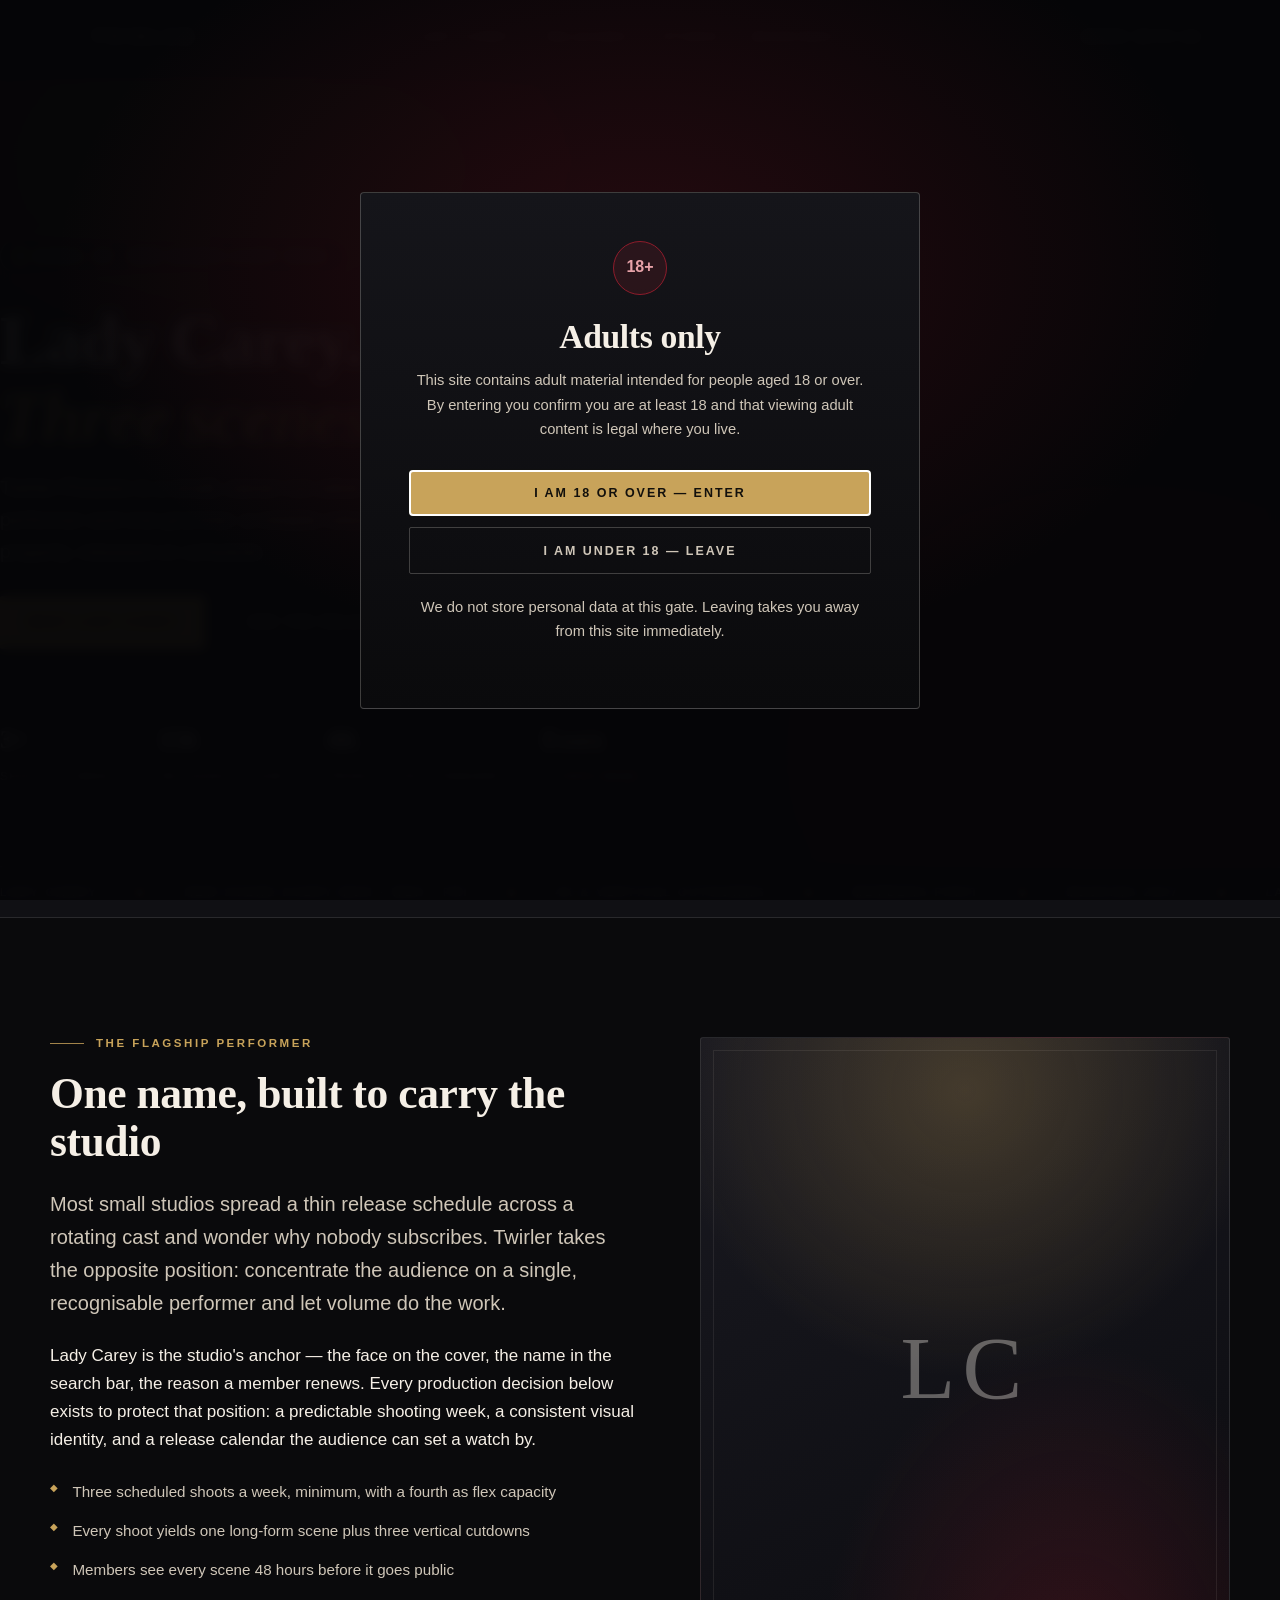
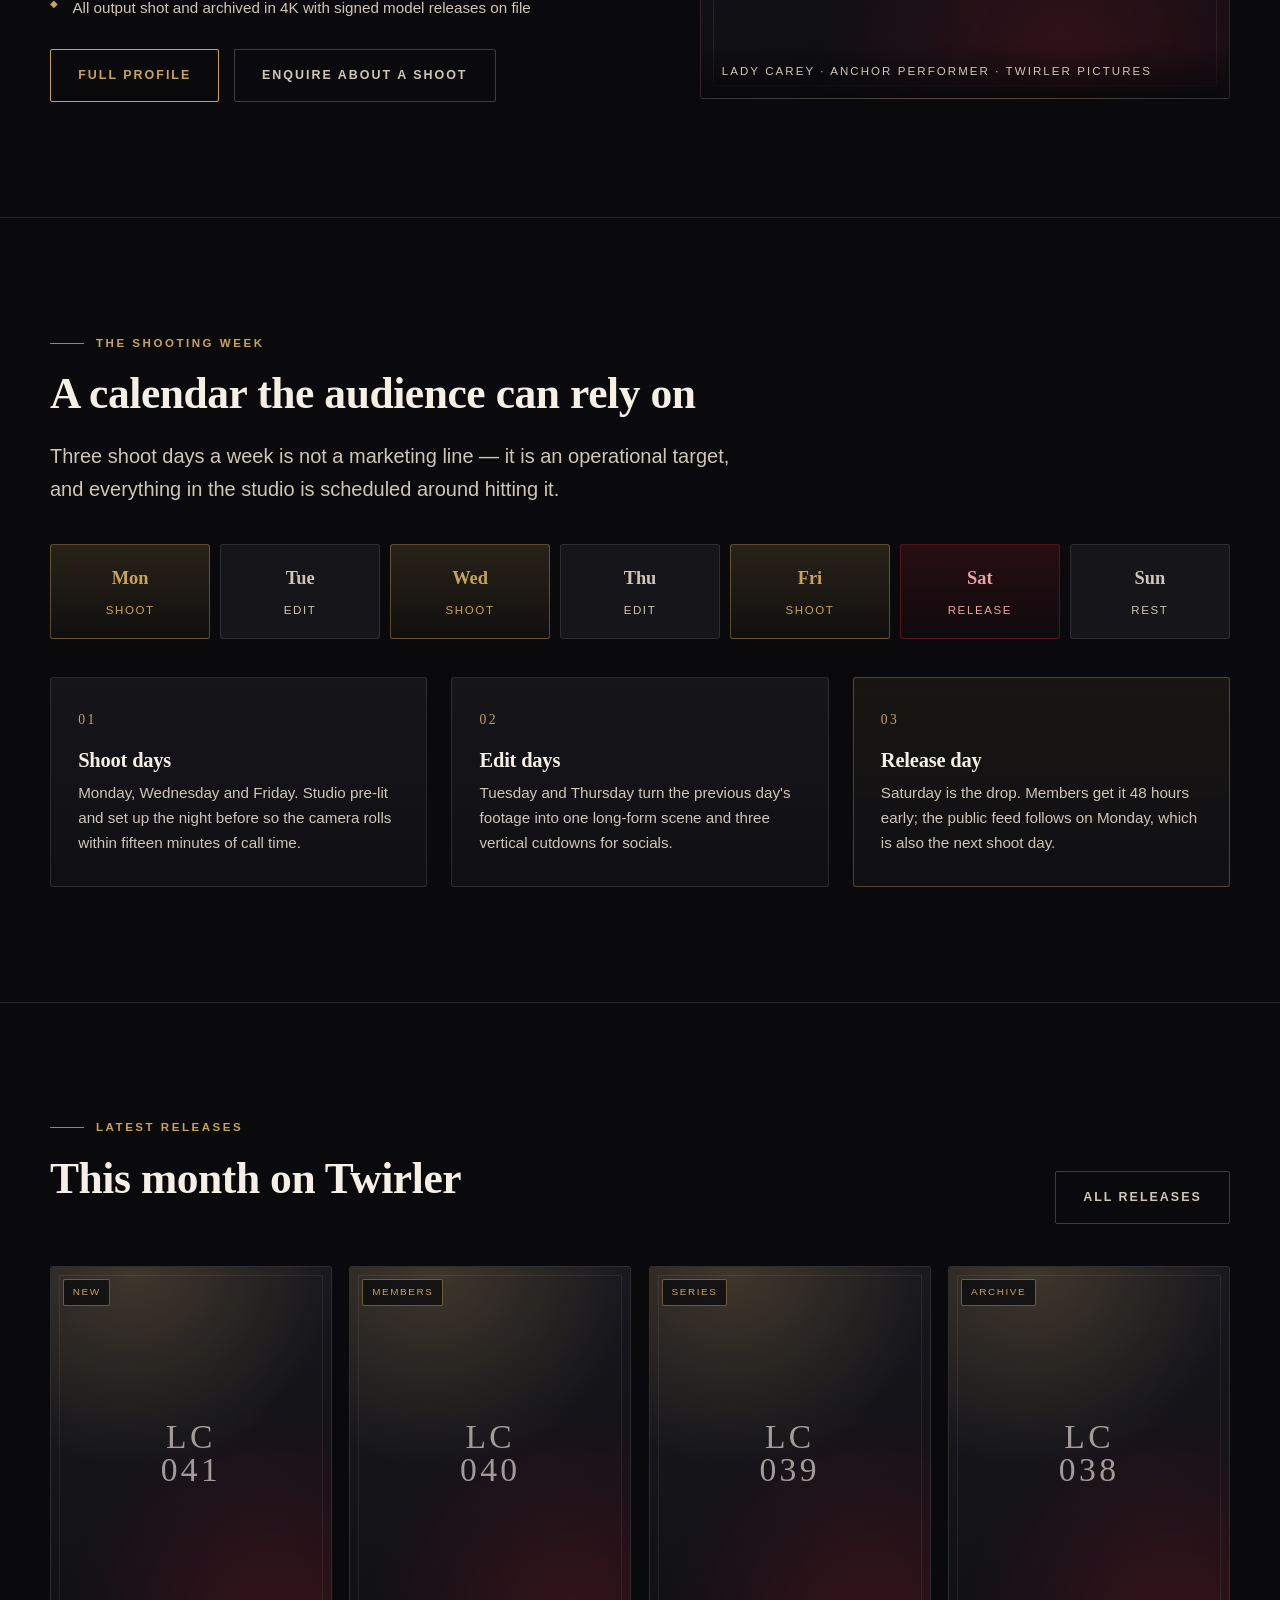
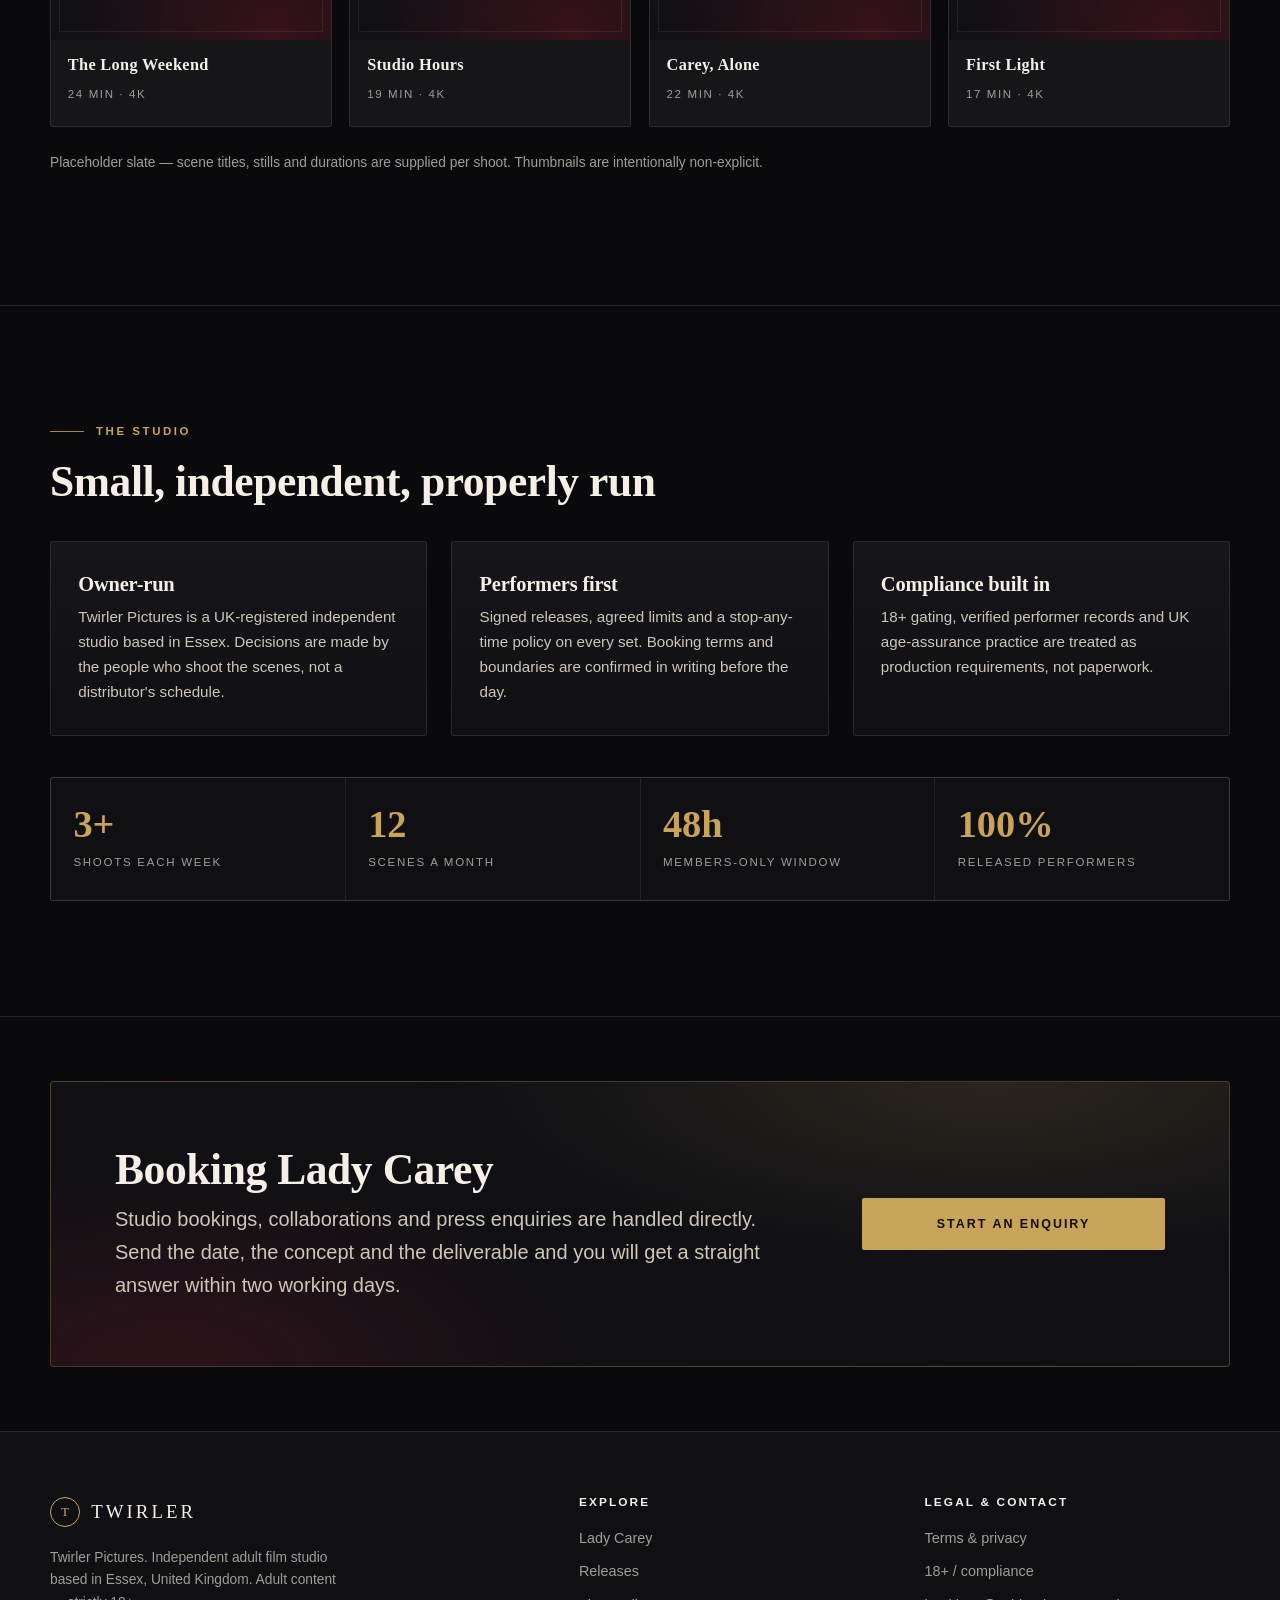
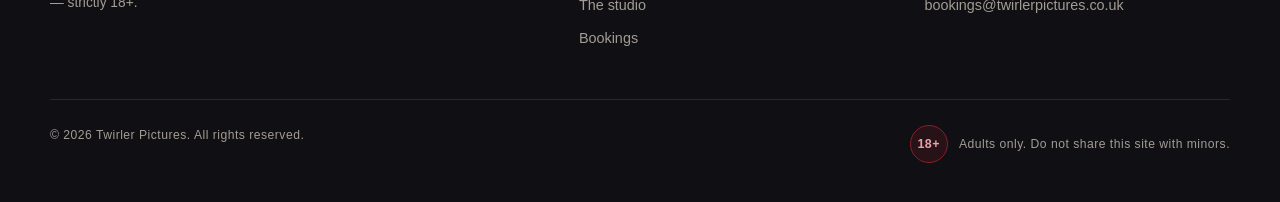
==== commit fde4d3af: "Revert "Add contrast audit tool, accessibility pass and report" This reverts commit 1fbabbe11f7ef4c0" ====
--- a/index.html
+++ b/index.html
@@ -9,8 +9,6 @@
 <link rel="stylesheet" href="assets/css/site.css">
 </head>
 <body>
-
-<a class="skip-link" href="#main">Skip to content</a>
 
 <!-- ================= AGE GATE ================= -->
 <div class="gate" id="age-gate" role="dialog" aria-modal="true" aria-labelledby="gate-title">
--- a/assets/css/site.css
+++ b/assets/css/site.css
@@ -407,49 +407,3 @@
   .btn-row .btn{width:100%}
   .portrait .caption{font-size:.64rem;letter-spacing:.12em;line-height:1.5}
 }
-
-/* ============================================================
-   ACCESSIBILITY — focus, tap targets, skip link
-   ============================================================ */
-
-/* visible keyboard focus (mouse users see nothing extra) */
-:focus-visible{
-  outline:2px solid var(--gold);
-  outline-offset:3px;
-  border-radius:2px;
-}
-.btn:focus-visible,
-.gate-actions .btn:focus-visible{outline-offset:4px}
-a:focus-visible{outline-offset:4px}
-.field input:focus-visible,
-.field select:focus-visible,
-.field textarea:focus-visible{border-color:var(--gold);box-shadow:0 0 0 3px var(--gold-soft)}
-
-/* skip straight to the content */
-.skip-link{
-  position:absolute;left:-9999px;top:0;z-index:300;
-  background:var(--gold);color:#12100c;
-  padding:.8rem 1.2rem;font-size:.76rem;font-weight:600;
-  letter-spacing:.12em;text-transform:uppercase;
-}
-.skip-link:focus{left:1rem;top:1rem}
-
-/* comfortable tap targets */
-.btn{min-height:44px}
-.nav-links a{min-height:44px;display:inline-flex;align-items:center}
-.footer a{display:inline-block;padding-block:.15rem}
-.field input,.field select,.field textarea{min-height:44px}
-
-/* nothing behind the gate should scroll */
-html.gated,html.gated body{overflow:hidden}
-
-/* honour reduced motion everywhere, not just the ticker */
-@media(prefers-reduced-motion:reduce){
-  html{scroll-behavior:auto}
-  *,*::before,*::after{
-    animation-duration:.001ms !important;
-    animation-iteration-count:1 !important;
-    transition-duration:.001ms !important;
-  }
-  .card:hover,.release:hover,.btn:hover{transform:none}
-}
